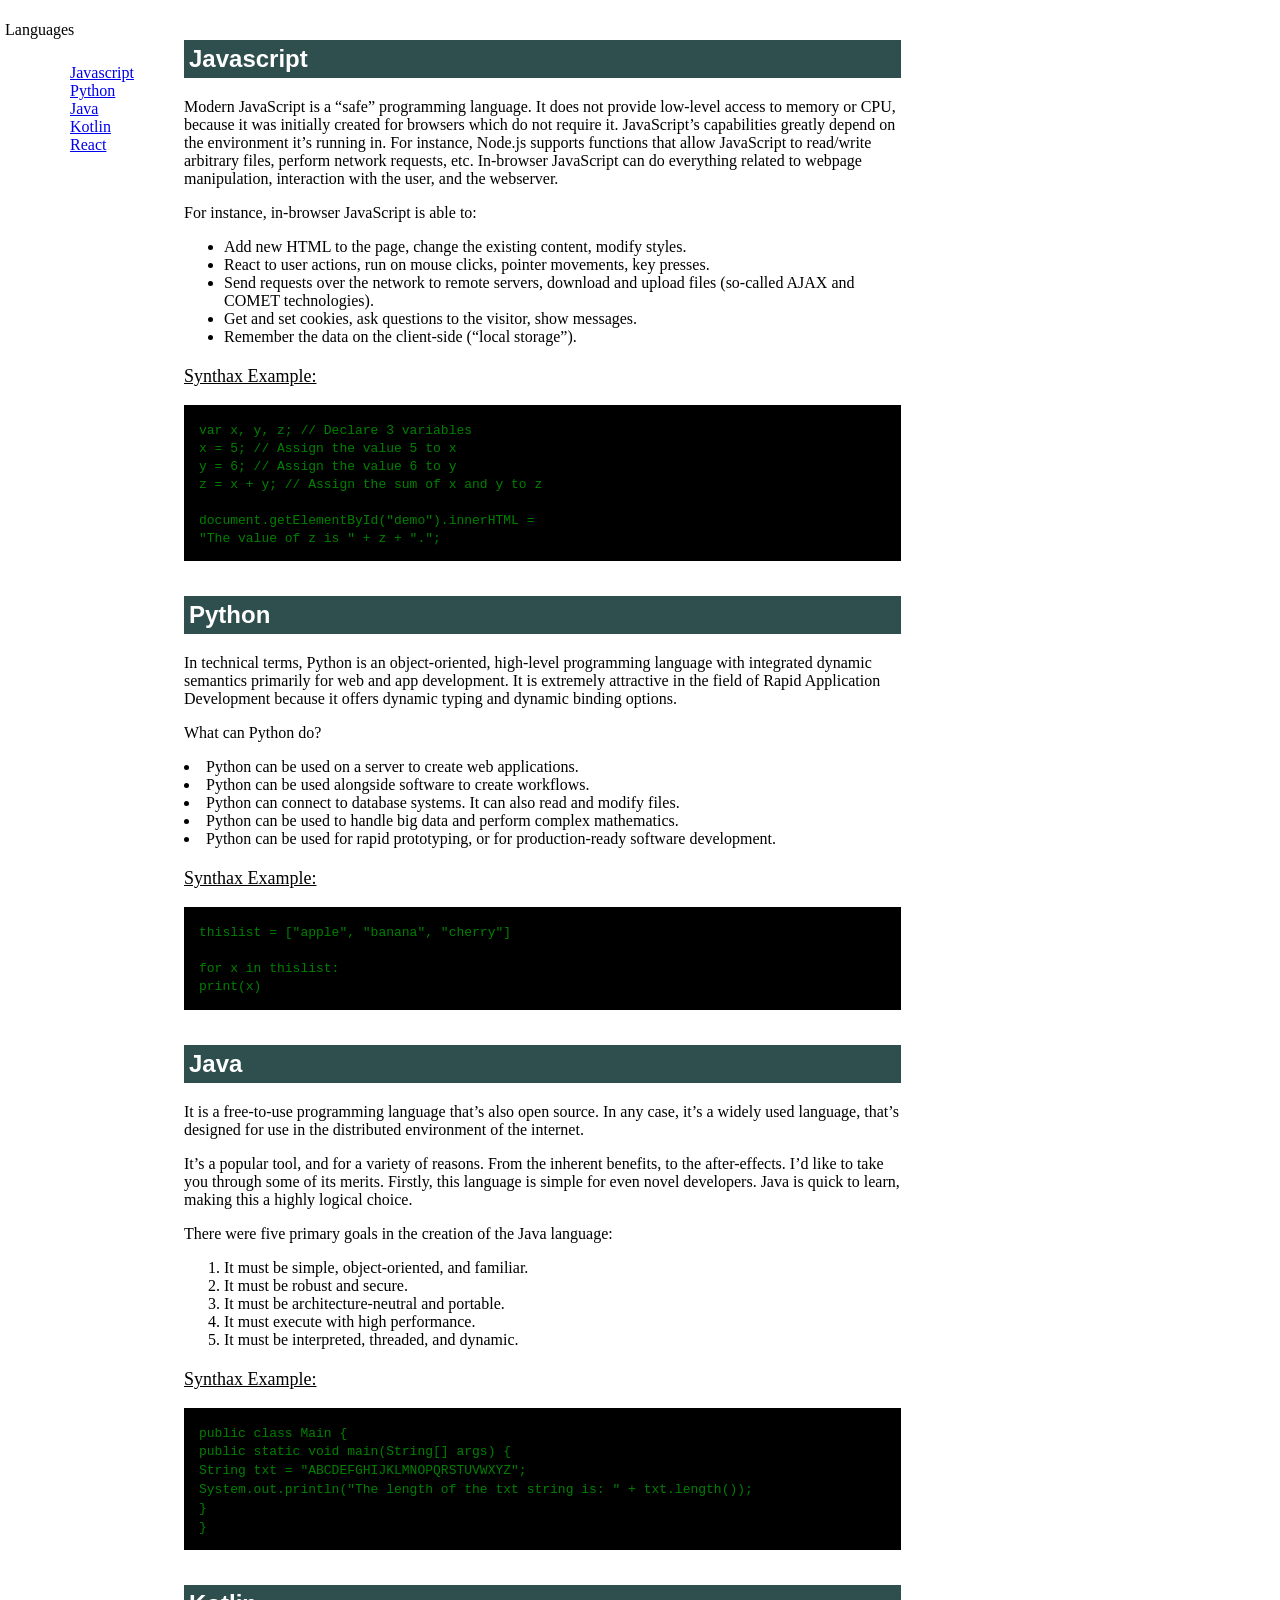
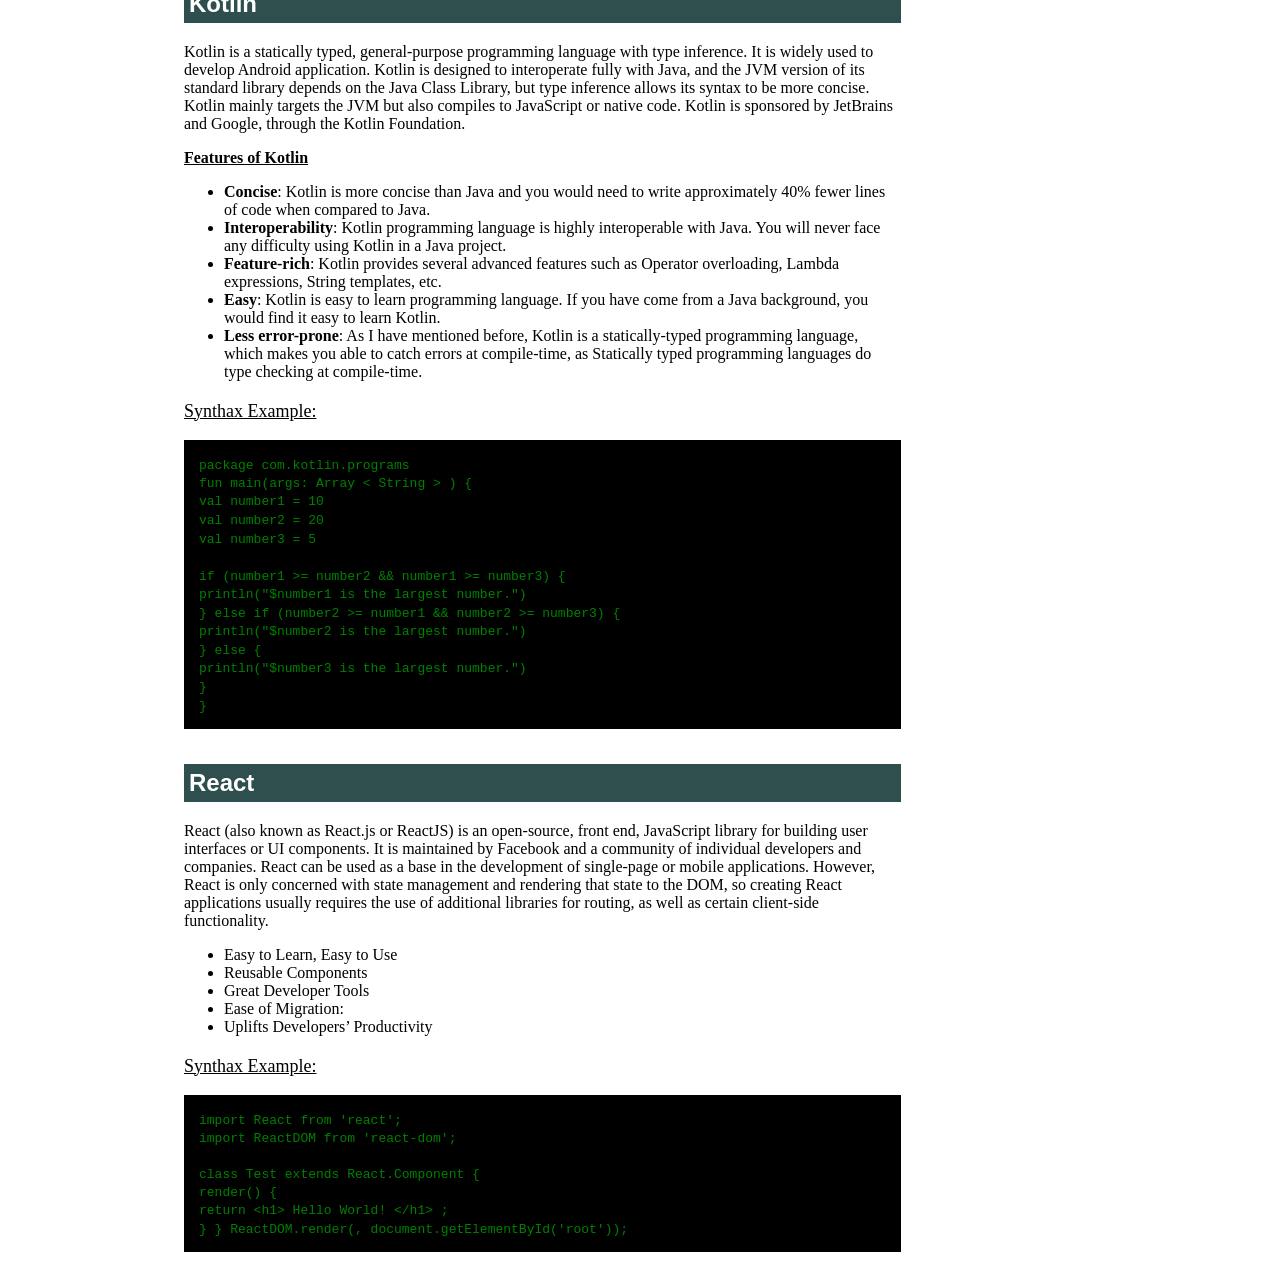
==== index.html @ 8fa9a75a "Index.html and css add." ====
<!DOCTYPE html>
<html>
    <head>
        <title> Documentation Page </title>
        <script src="https://cdn.freecodecamp.org/testable-projects-fcc/v1/bundle.js"></script>
        <meta name="viewport" content="width=device-width, initial-scale=1, shrink-to-fit=no">
        <link href="css/documentation.css" rel="stylesheet" type="text/css">
        <script src="https://ajax.googleapis.com/ajax/libs/jquery/2.1.1/jquery.min.js"></script>
        <script src="https://maxcdn.bootstrapcdn.com/bootstrap/3.3.7/js/bootstrap.min.js"></script>
    </head>
    <body>
        <nav id="navbar">
            <header><p>Languages</p></header>
                <ul class="nav nav-pills left sticky-top">
                    <li> <a class="nav-link" href="#Javascript">Javascript</a></li>
                    <li> <a class="nav-link" href="#Python"">Python</a></li>
                    <li> <a class="nav-link" href="#Java">Java</a></li>
                    <li> <a class="nav-link" href="#Kotlin">Kotlin</a></li>
                    <li> <a class="nav-link" href="#React">React</a></li>
                </ul>
        </nav>
        <main id="main-doc">
            <section class="main-section" id="Javascript">
                    <header> 
                        <h2>Javascript</h2> 
                    </header>
                    <p>Modern JavaScript is a “safe” programming language. It does not provide low-level access to memory or CPU, because it was initially created for browsers which do not require it.

                        JavaScript’s capabilities greatly depend on the environment it’s running in. For instance, Node.js supports functions that allow JavaScript to read/write arbitrary files, perform network requests, etc.
                        
                        In-browser JavaScript can do everything related to webpage manipulation, interaction with the user, and the webserver.
                        </p>
                    <p>For instance, in-browser JavaScript is able to:</p>
                        <ul>
                            <li>Add new HTML to the page, change the existing content, modify styles.</li>
                            <li>React to user actions, run on mouse clicks, pointer movements, key presses.</li>
                            <li>Send requests over the network to remote servers, download and upload files (so-called AJAX and COMET technologies).</li>
                            <li>Get and set cookies, ask questions to the visitor, show messages.</li>
                            <li>Remember the data on the client-side (“local storage”).</li>
                        </ul>
                        
                        <p class="alt-p">Synthax Example:</p>
                        <div class="coding">
                            <code> 
                                var x, y, z;  // Declare 3 variables<br>
                                x = 5;    // Assign the value 5 to x<br>
                                y = 6;    // Assign the value 6 to y<br>
                                z = x + y;  // Assign the sum of x and y to z<br>
                                <br>
                                document.getElementById("demo").innerHTML =<br>
                                "The value of z is " + z + ".";<br>
                            </code>
                        </div>

            </section>
            <section class="main-section" id="Python">
                <header> 
                    <h2>Python</h2> 
                </header>
                    <p>In technical terms, Python is an object-oriented, high-level programming language with integrated 
                        dynamic semantics primarily for web and app development. It is extremely attractive in the field of 
                        Rapid Application Development because it offers dynamic typing and dynamic binding options. </p>
                    <p>What can Python do?</p>
                        <li>Python can be used on a server to create web applications.</li>
                        <li>Python can be used alongside software to create workflows.</li>
                        <li>Python can connect to database systems. It can also read and modify files.</li>
                        <li>Python can be used to handle big data and perform complex mathematics.</li>
                        <li>Python can be used for rapid prototyping, or for production-ready software development.</li>
                    
                        <p class="alt-p">Synthax Example:</p>
                        <div class="coding">
                        <code> 
                        thislist = ["apple", "banana", "cherry"]<br>
                            <br>
                            for x in thislist:<br>
                            ㅤㅤprint(x)<br>
                        </code>
                    </div>
            </section>
            <section class="main-section" id="Java">
                <header> 
                    <h2>Java</h2> 
                </header>
                    <p>It is a free-to-use programming language that’s also open source. In any case, it’s a widely used language, that’s designed for use in the distributed environment of the internet.</p>
                    <p>It’s a popular tool, and for a variety of reasons. From the inherent benefits, to the after-effects. I’d 
                        like to take you through some of its merits. Firstly, this language is simple for even novel developers. 
                        Java is quick to learn, making this a highly logical choice.</p>
                    <p>There were five primary goals in the creation of the Java language:</p>
                        <ol>
                            <li>It must be simple, object-oriented, and familiar.</li>
                            <li>It must be robust and secure.</li>
                            <li>It must be architecture-neutral and portable.</li>
                            <li>It must execute with high performance.</li>
                            <li>It must be interpreted, threaded, and dynamic.</li>
                        </ol>
                   
                   <p class="alt-p">Synthax Example:</p>
                    <div class="coding">
                        <code> 
                            public class Main {<br>
                                ㅤㅤpublic static void main(String[] args) {<br>
                                    ㅤㅤString txt = "ABCDEFGHIJKLMNOPQRSTUVWXYZ";<br>
                                    ㅤㅤSystem.out.println("The length of the txt string is: " + txt.length());<br>
                                    ㅤㅤ}<br>
                                    }<br>
                        </code>
                    </div>

            </section>
            <section class="main-section" id="Kotlin">
                <header> 
                    <h2>Kotlin</h2> 
                </header>
                    <p>Kotlin is a statically typed, general-purpose programming language with type inference. It is widely used 
                        to develop Android application. Kotlin is designed to interoperate fully with Java, and the JVM version of 
                        its standard library depends on the Java Class Library, but type inference allows its syntax to be more 
                        concise. Kotlin mainly targets the JVM but also compiles to JavaScript or native code. Kotlin is sponsored 
                        by JetBrains and Google, through the Kotlin Foundation.</p>
                    <p> <strong><u>Features of Kotlin</u></strong></p>
                    <ul>
                        <li><strong>Concise</strong>: Kotlin is more concise than Java and you would need to write approximately 40% fewer lines of code when compared to Java.</li>
                        <li><strong>Interoperability</strong>: Kotlin programming language is highly interoperable with Java. You will never face any difficulty using Kotlin in a Java project.</li>
                        <li><strong>Feature-rich</strong>: Kotlin provides several advanced features such as Operator overloading, Lambda expressions, String templates, etc.</li>
                        <li><strong>Easy</strong>: Kotlin is easy to learn programming language. If you have come from a Java background, you would find it easy to learn Kotlin.</li>
                        <li><strong>Less error-prone</strong>: As I have mentioned before, Kotlin is a statically-typed programming language, which makes you able to catch errors at compile-time, as Statically typed programming languages do type checking at compile-time.</li>
                    </ul>
                    <p class="alt-p">Synthax Example:</p>
                    <div class="coding">
                        <code> 
                            package com.kotlin.programs
                            <br>
                            fun main(args: Array < String > ) {
                            <br>
                            ㅤㅤval number1 = 10<br>
                            ㅤㅤval number2 = 20<br>
                            ㅤㅤval number3 = 5<br>
                                <br>
                            if (number1 >= number2 && number1 >= number3) {<br>
                                ㅤㅤprintln("$number1 is the largest number.")<br>
                            } else if (number2 >= number1 && number2 >= number3) {<br>
                                ㅤㅤprintln("$number2 is the largest number.")<br>
                            } else {<br>
                                ㅤㅤprintln("$number3 is the largest number.")<br>
                                ㅤㅤ}<br>
                            }
                        </code>
                    </div>

            </section>
            <section class="main-section" id="React">
                <header> 
                    <h2>React</h2> 
                </header>
                    <p>React (also known as React.js or ReactJS) is an open-source, front end, JavaScript library for building 
                        user interfaces or UI components. It is maintained by Facebook and a community of individual developers 
                        and companies. React can be used as a base in the development of single-page or mobile applications. 
                        However, React is only concerned with state management and rendering that state to the DOM, so creating 
                        React applications usually requires the use of additional libraries for routing, as well as certain 
                        client-side functionality.</p>
                    <ul>
                        <li>Easy to Learn, Easy to Use</li>
                        <li>Reusable Components</li>
                        <li>Great Developer Tools</li>
                        <li>Ease of Migration:</li>
                        <li>Uplifts Developers’ Productivity</li>

                    </ul>
                    <p class="alt-p">Synthax Example:</p>
                    <div class="coding">
                        <code> 
                            import React from 'react';<br>
                            import ReactDOM from 'react-dom';<br>
                            <br>
                            class Test extends React.Component {<br>
                            render() {<br>
                                ㅤㅤreturn &lth1&gt Hello World! &lt/h1&gt ;<br>
                            }
                            }

                            ReactDOM.render(<Test />, document.getElementById('root'));
                        </code>
                    </div>
            </section>
        </main>


    </body>
</html>
---- css/documentation.css ----
.coding {
padding: 15px;
color: green;
background-color: black;
}

.code-header {
    margin-top: 15px;
    font-size: medium;
    text-decoration: underline;
}

code {
}

.nav li {
    list-style-type: none;   
}

.nav-link:hover {
    color: cadetblue;
    background-color: lightgrey;
}

body {
    width: 70%;
    margin: 5px 10px 10px 5px;
    display: flex;
}

.left {
    margin-top:25px;
    margin-left: 25px;
    margin-right: 50px;
    align-items: stretch;
}


#main-doc {
    -ms-flex-item-align: center;
}

.main-section {
    margin-top: 35px;
}

h2 {
    font-family: 'Trebuchet MS', 'Lucida Sans Unicode', 'Lucida Grande', 'Lucida Sans', Arial, sans-serif;
    background-color: darkslategrey;
    color: white !important;
    padding: 5px;
}

.alt-p{
    margin-top: 20px;
    font-size: large;
    text-decoration: underline;
}
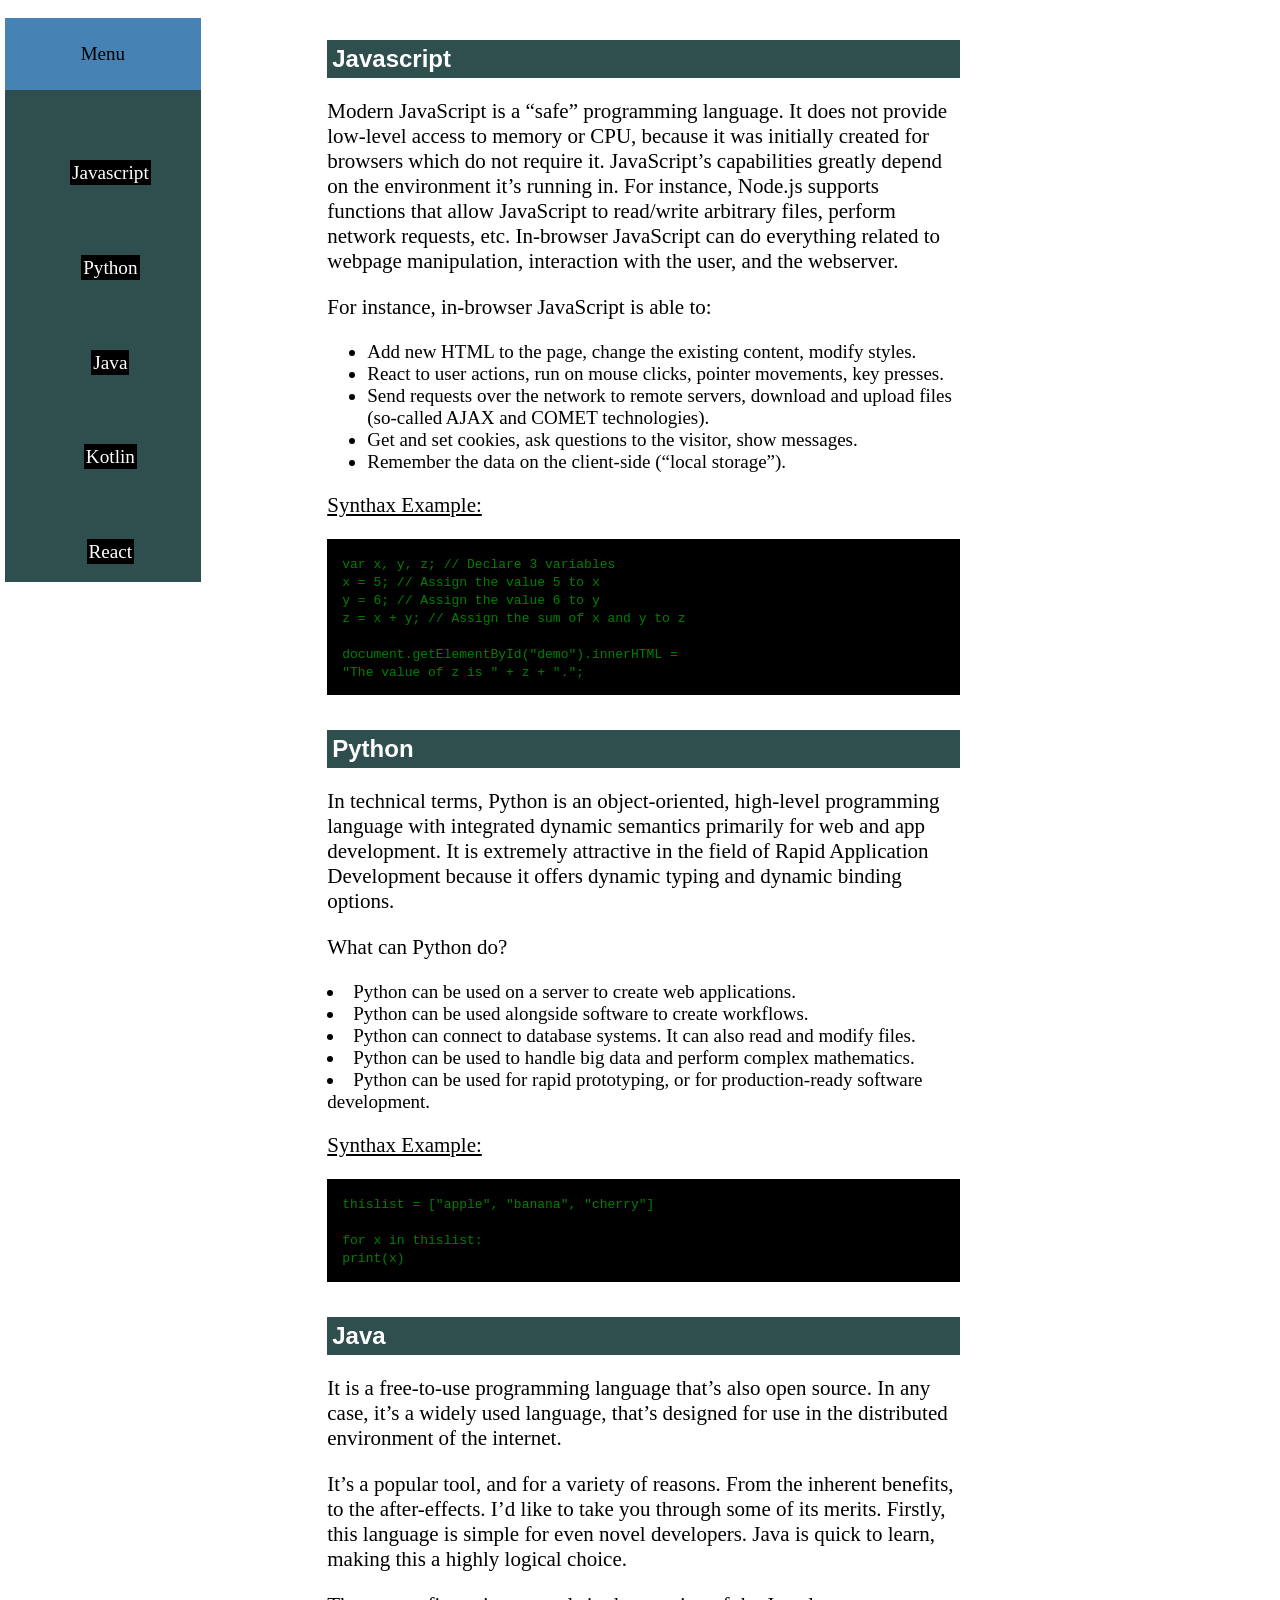
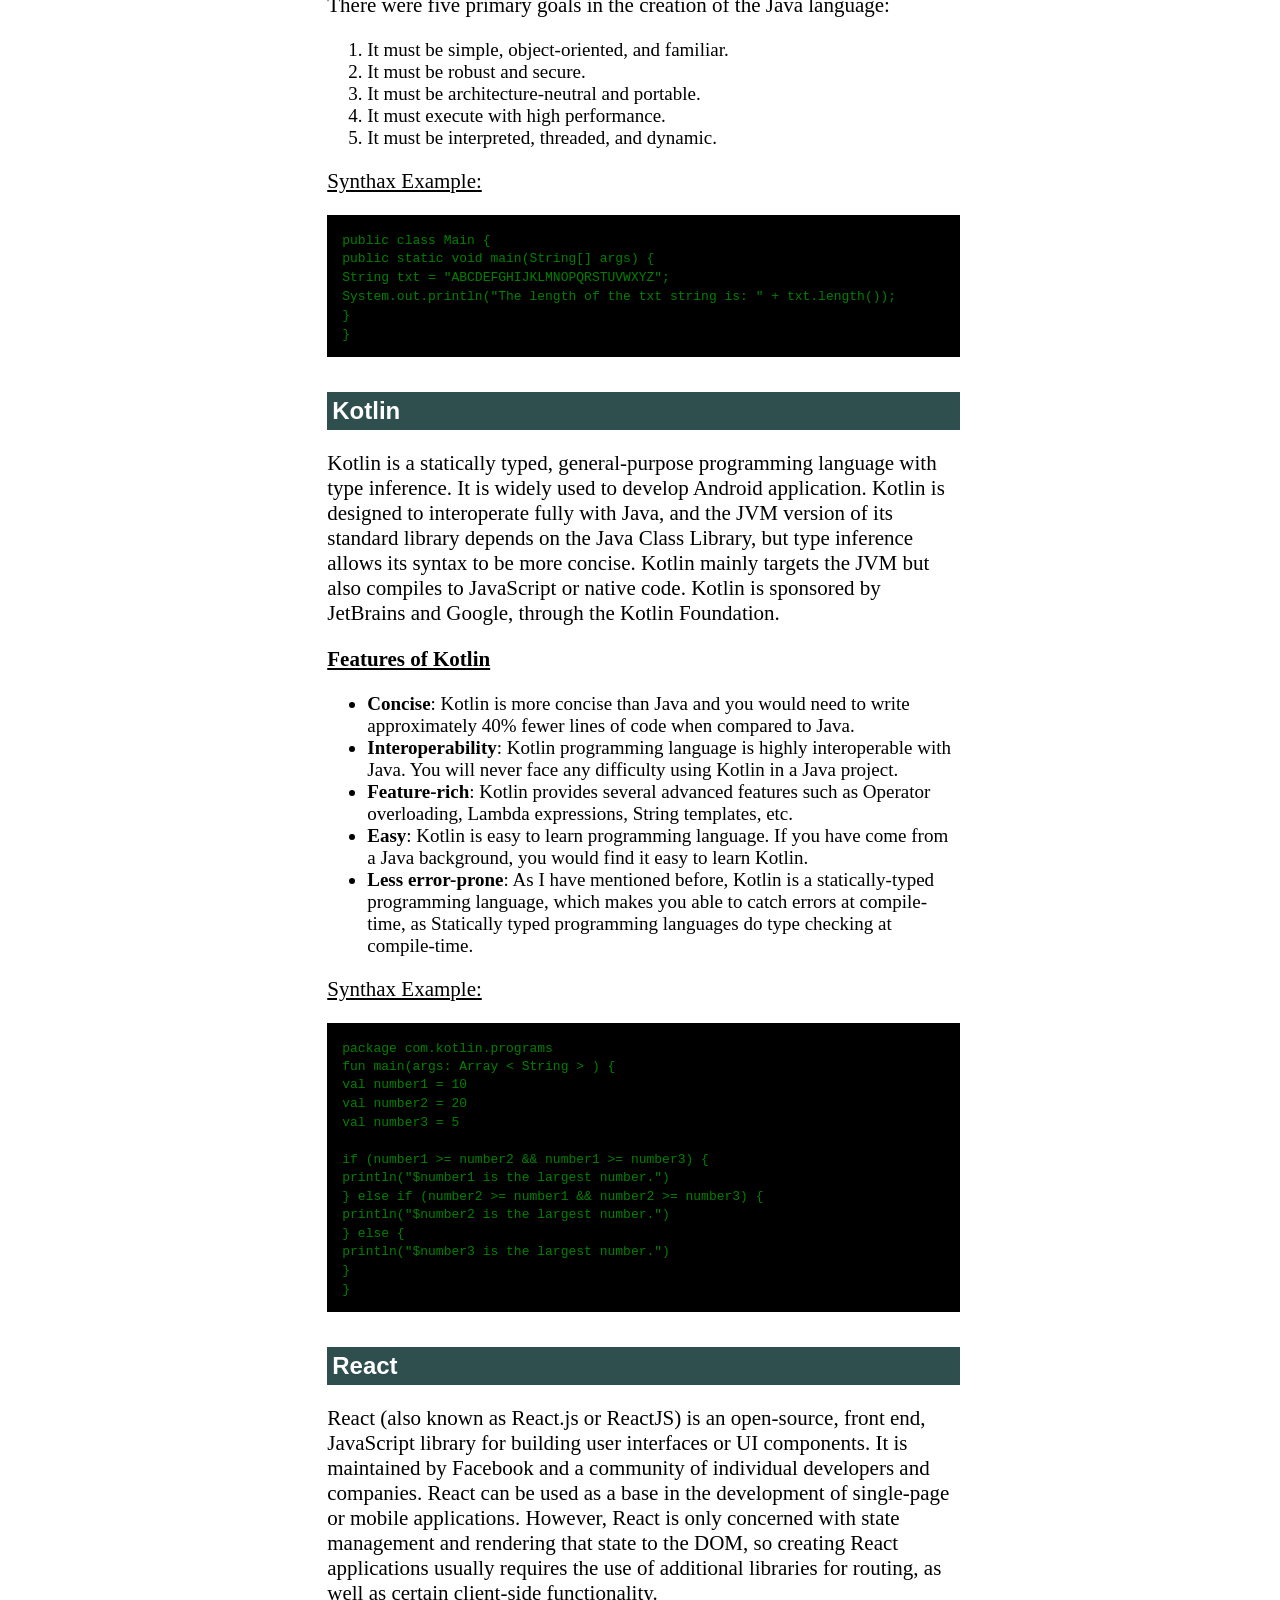
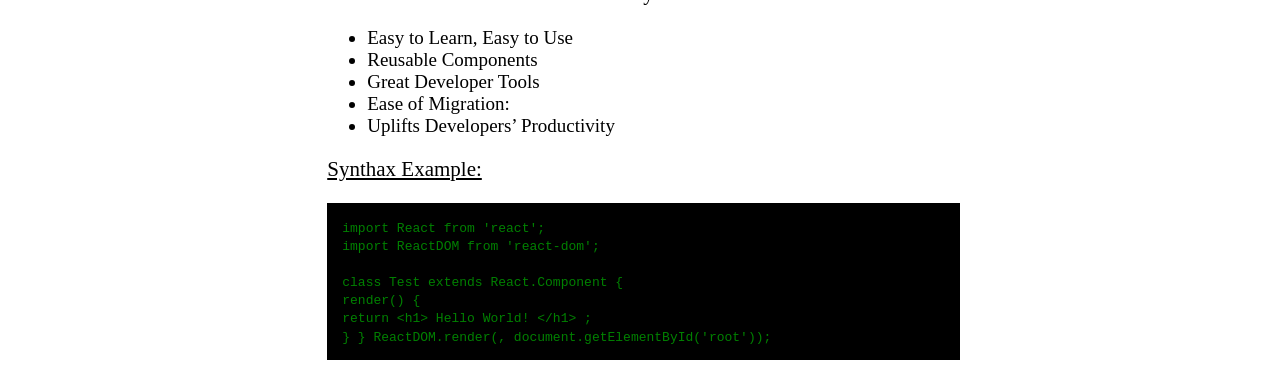
==== commit 03cf8d1a: "add documentation.js file and change CSS. Fix typos in HTML" ====
--- a/index.html
+++ b/index.html
@@ -1,188 +1,189 @@
-<!DOCTYPE html>
-<html>
-    <head>
-        <title> Documentation Page </title>
-        <script src="https://cdn.freecodecamp.org/testable-projects-fcc/v1/bundle.js"></script>
-        <meta name="viewport" content="width=device-width, initial-scale=1, shrink-to-fit=no">
-        <link href="css/documentation.css" rel="stylesheet" type="text/css">
-        <script src="https://ajax.googleapis.com/ajax/libs/jquery/2.1.1/jquery.min.js"></script>
-        <script src="https://maxcdn.bootstrapcdn.com/bootstrap/3.3.7/js/bootstrap.min.js"></script>
-    </head>
-    <body>
-        <nav id="navbar">
-            <header><p>Languages</p></header>
-                <ul class="nav nav-pills left sticky-top">
-                    <li> <a class="nav-link" href="#Javascript">Javascript</a></li>
-                    <li> <a class="nav-link" href="#Python"">Python</a></li>
-                    <li> <a class="nav-link" href="#Java">Java</a></li>
-                    <li> <a class="nav-link" href="#Kotlin">Kotlin</a></li>
-                    <li> <a class="nav-link" href="#React">React</a></li>
-                </ul>
-        </nav>
-        <main id="main-doc">
-            <section class="main-section" id="Javascript">
+    <!DOCTYPE html>
+    <html>
+        <head>
+            <title>Programming Languages</title>
+            <script src="https://cdn.freecodecamp.org/testable-projects-fcc/v1/bundle.js"></script>
+            <meta name="viewport" content="width=device-width, initial-scale=1, shrink-to-fit=no">
+            <link href="css/documentation.css" rel="stylesheet" type="text/css">
+            <script src="https://ajax.googleapis.com/ajax/libs/jquery/2.1.1/jquery.min.js"></script>
+            <script src="https://maxcdn.bootstrapcdn.com/bootstrap/3.3.7/js/bootstrap.min.js"></script>
+            <script src="css/documentation.js"></script>
+        </head>
+        <body>
+            <nav id="navbar">
+                <header><p>Menu</p></header>
+                    <ul class="nav nav-pills left sticky-top">
+                        <li> <a class="nav-link" href="#Javascript">Javascript</a></li>
+                        <li> <a class="nav-link" href="#Python"">Python</a></li>
+                        <li> <a class="nav-link" href="#Java">Java</a></li>
+                        <li> <a class="nav-link" href="#Kotlin">Kotlin</a></li>
+                        <li> <a class="nav-link" href="#React">React</a></li>
+                    </ul>
+            </nav>
+            <main id="main-doc">
+                <section class="main-section" id="Javascript">
+                        <header> 
+                            <h2>Javascript</h2> 
+                        </header>
+                        <p>Modern JavaScript is a “safe” programming language. It does not provide low-level access to memory or CPU, because it was initially created for browsers which do not require it.
+
+                            JavaScript’s capabilities greatly depend on the environment it’s running in. For instance, Node.js supports functions that allow JavaScript to read/write arbitrary files, perform network requests, etc.
+                            
+                            In-browser JavaScript can do everything related to webpage manipulation, interaction with the user, and the webserver.
+                            </p>
+                        <p>For instance, in-browser JavaScript is able to:</p>
+                            <ul>
+                                <li>Add new HTML to the page, change the existing content, modify styles.</li>
+                                <li>React to user actions, run on mouse clicks, pointer movements, key presses.</li>
+                                <li>Send requests over the network to remote servers, download and upload files (so-called AJAX and COMET technologies).</li>
+                                <li>Get and set cookies, ask questions to the visitor, show messages.</li>
+                                <li>Remember the data on the client-side (“local storage”).</li>
+                            </ul>
+                            
+                            <p class="alt-p">Synthax Example:</p>
+                            <div class="coding">
+                                <code> 
+                                    var x, y, z;  // Declare 3 variables<br>
+                                    x = 5;    // Assign the value 5 to x<br>
+                                    y = 6;    // Assign the value 6 to y<br>
+                                    z = x + y;  // Assign the sum of x and y to z<br>
+                                    <br>
+                                    document.getElementById("demo").innerHTML =<br>
+                                    "The value of z is " + z + ".";<br>
+                                </code>
+                            </div>
+
+                </section>
+                <section class="main-section" id="Python">
                     <header> 
-                        <h2>Javascript</h2> 
+                        <h2>Python</h2> 
                     </header>
-                    <p>Modern JavaScript is a “safe” programming language. It does not provide low-level access to memory or CPU, because it was initially created for browsers which do not require it.
+                        <p>In technical terms, Python is an object-oriented, high-level programming language with integrated 
+                            dynamic semantics primarily for web and app development. It is extremely attractive in the field of 
+                            Rapid Application Development because it offers dynamic typing and dynamic binding options. </p>
+                        <p>What can Python do?</p>
+                            <li>Python can be used on a server to create web applications.</li>
+                            <li>Python can be used alongside software to create workflows.</li>
+                            <li>Python can connect to database systems. It can also read and modify files.</li>
+                            <li>Python can be used to handle big data and perform complex mathematics.</li>
+                            <li>Python can be used for rapid prototyping, or for production-ready software development.</li>
+                        
+                            <p class="alt-p">Synthax Example:</p>
+                            <div class="coding">
+                            <code> 
+                            thislist = ["apple", "banana", "cherry"]<br>
+                                <br>
+                                for x in thislist:<br>
+                                ㅤㅤprint(x)<br>
+                            </code>
+                        </div>
+                </section>
+                <section class="main-section" id="Java">
+                    <header> 
+                        <h2>Java</h2> 
+                    </header>
+                        <p>It is a free-to-use programming language that’s also open source. In any case, it’s a widely used language, that’s designed for use in the distributed environment of the internet.</p>
+                        <p>It’s a popular tool, and for a variety of reasons. From the inherent benefits, to the after-effects. I’d 
+                            like to take you through some of its merits. Firstly, this language is simple for even novel developers. 
+                            Java is quick to learn, making this a highly logical choice.</p>
+                        <p>There were five primary goals in the creation of the Java language:</p>
+                            <ol>
+                                <li>It must be simple, object-oriented, and familiar.</li>
+                                <li>It must be robust and secure.</li>
+                                <li>It must be architecture-neutral and portable.</li>
+                                <li>It must execute with high performance.</li>
+                                <li>It must be interpreted, threaded, and dynamic.</li>
+                            </ol>
+                    
+                    <p class="alt-p">Synthax Example:</p>
+                        <div class="coding">
+                            <code> 
+                                public class Main {<br>
+                                    ㅤㅤpublic static void main(String[] args) {<br>
+                                        ㅤㅤString txt = "ABCDEFGHIJKLMNOPQRSTUVWXYZ";<br>
+                                        ㅤㅤSystem.out.println("The length of the txt string is: " + txt.length());<br>
+                                        ㅤㅤ}<br>
+                                        }<br>
+                            </code>
+                        </div>
 
-                        JavaScript’s capabilities greatly depend on the environment it’s running in. For instance, Node.js supports functions that allow JavaScript to read/write arbitrary files, perform network requests, etc.
-                        
-                        In-browser JavaScript can do everything related to webpage manipulation, interaction with the user, and the webserver.
-                        </p>
-                    <p>For instance, in-browser JavaScript is able to:</p>
+                </section>
+                <section class="main-section" id="Kotlin">
+                    <header> 
+                        <h2>Kotlin</h2> 
+                    </header>
+                        <p>Kotlin is a statically typed, general-purpose programming language with type inference. It is widely used 
+                            to develop Android application. Kotlin is designed to interoperate fully with Java, and the JVM version of 
+                            its standard library depends on the Java Class Library, but type inference allows its syntax to be more 
+                            concise. Kotlin mainly targets the JVM but also compiles to JavaScript or native code. Kotlin is sponsored 
+                            by JetBrains and Google, through the Kotlin Foundation.</p>
+                        <p> <strong><u>Features of Kotlin</u></strong></p>
                         <ul>
-                            <li>Add new HTML to the page, change the existing content, modify styles.</li>
-                            <li>React to user actions, run on mouse clicks, pointer movements, key presses.</li>
-                            <li>Send requests over the network to remote servers, download and upload files (so-called AJAX and COMET technologies).</li>
-                            <li>Get and set cookies, ask questions to the visitor, show messages.</li>
-                            <li>Remember the data on the client-side (“local storage”).</li>
+                            <li><strong>Concise</strong>: Kotlin is more concise than Java and you would need to write approximately 40% fewer lines of code when compared to Java.</li>
+                            <li><strong>Interoperability</strong>: Kotlin programming language is highly interoperable with Java. You will never face any difficulty using Kotlin in a Java project.</li>
+                            <li><strong>Feature-rich</strong>: Kotlin provides several advanced features such as Operator overloading, Lambda expressions, String templates, etc.</li>
+                            <li><strong>Easy</strong>: Kotlin is easy to learn programming language. If you have come from a Java background, you would find it easy to learn Kotlin.</li>
+                            <li><strong>Less error-prone</strong>: As I have mentioned before, Kotlin is a statically-typed programming language, which makes you able to catch errors at compile-time, as Statically typed programming languages do type checking at compile-time.</li>
                         </ul>
-                        
                         <p class="alt-p">Synthax Example:</p>
                         <div class="coding">
                             <code> 
-                                var x, y, z;  // Declare 3 variables<br>
-                                x = 5;    // Assign the value 5 to x<br>
-                                y = 6;    // Assign the value 6 to y<br>
-                                z = x + y;  // Assign the sum of x and y to z<br>
+                                package com.kotlin.programs
                                 <br>
-                                document.getElementById("demo").innerHTML =<br>
-                                "The value of z is " + z + ".";<br>
+                                fun main(args: Array < String > ) {
+                                <br>
+                                ㅤㅤval number1 = 10<br>
+                                ㅤㅤval number2 = 20<br>
+                                ㅤㅤval number3 = 5<br>
+                                    <br>
+                                if (number1 >= number2 && number1 >= number3) {<br>
+                                    ㅤㅤprintln("$number1 is the largest number.")<br>
+                                } else if (number2 >= number1 && number2 >= number3) {<br>
+                                    ㅤㅤprintln("$number2 is the largest number.")<br>
+                                } else {<br>
+                                    ㅤㅤprintln("$number3 is the largest number.")<br>
+                                    ㅤㅤ}<br>
+                                }
                             </code>
                         </div>
 
-            </section>
-            <section class="main-section" id="Python">
-                <header> 
-                    <h2>Python</h2> 
-                </header>
-                    <p>In technical terms, Python is an object-oriented, high-level programming language with integrated 
-                        dynamic semantics primarily for web and app development. It is extremely attractive in the field of 
-                        Rapid Application Development because it offers dynamic typing and dynamic binding options. </p>
-                    <p>What can Python do?</p>
-                        <li>Python can be used on a server to create web applications.</li>
-                        <li>Python can be used alongside software to create workflows.</li>
-                        <li>Python can connect to database systems. It can also read and modify files.</li>
-                        <li>Python can be used to handle big data and perform complex mathematics.</li>
-                        <li>Python can be used for rapid prototyping, or for production-ready software development.</li>
-                    
+                </section>
+                <section class="main-section" id="React">
+                    <header> 
+                        <h2>React</h2> 
+                    </header>
+                        <p>React (also known as React.js or ReactJS) is an open-source, front end, JavaScript library for building 
+                            user interfaces or UI components. It is maintained by Facebook and a community of individual developers 
+                            and companies. React can be used as a base in the development of single-page or mobile applications. 
+                            However, React is only concerned with state management and rendering that state to the DOM, so creating 
+                            React applications usually requires the use of additional libraries for routing, as well as certain 
+                            client-side functionality.</p>
+                        <ul>
+                            <li>Easy to Learn, Easy to Use</li>
+                            <li>Reusable Components</li>
+                            <li>Great Developer Tools</li>
+                            <li>Ease of Migration:</li>
+                            <li>Uplifts Developers’ Productivity</li>
+
+                        </ul>
                         <p class="alt-p">Synthax Example:</p>
                         <div class="coding">
-                        <code> 
-                        thislist = ["apple", "banana", "cherry"]<br>
-                            <br>
-                            for x in thislist:<br>
-                            ㅤㅤprint(x)<br>
-                        </code>
-                    </div>
-            </section>
-            <section class="main-section" id="Java">
-                <header> 
-                    <h2>Java</h2> 
-                </header>
-                    <p>It is a free-to-use programming language that’s also open source. In any case, it’s a widely used language, that’s designed for use in the distributed environment of the internet.</p>
-                    <p>It’s a popular tool, and for a variety of reasons. From the inherent benefits, to the after-effects. I’d 
-                        like to take you through some of its merits. Firstly, this language is simple for even novel developers. 
-                        Java is quick to learn, making this a highly logical choice.</p>
-                    <p>There were five primary goals in the creation of the Java language:</p>
-                        <ol>
-                            <li>It must be simple, object-oriented, and familiar.</li>
-                            <li>It must be robust and secure.</li>
-                            <li>It must be architecture-neutral and portable.</li>
-                            <li>It must execute with high performance.</li>
-                            <li>It must be interpreted, threaded, and dynamic.</li>
-                        </ol>
-                   
-                   <p class="alt-p">Synthax Example:</p>
-                    <div class="coding">
-                        <code> 
-                            public class Main {<br>
-                                ㅤㅤpublic static void main(String[] args) {<br>
-                                    ㅤㅤString txt = "ABCDEFGHIJKLMNOPQRSTUVWXYZ";<br>
-                                    ㅤㅤSystem.out.println("The length of the txt string is: " + txt.length());<br>
-                                    ㅤㅤ}<br>
-                                    }<br>
-                        </code>
-                    </div>
+                            <code> 
+                                import React from 'react';<br>
+                                import ReactDOM from 'react-dom';<br>
+                                <br>
+                                class Test extends React.Component {<br>
+                                render() {<br>
+                                    ㅤㅤreturn &lth1&gt Hello World! &lt/h1&gt ;<br>
+                                }
+                                }
 
-            </section>
-            <section class="main-section" id="Kotlin">
-                <header> 
-                    <h2>Kotlin</h2> 
-                </header>
-                    <p>Kotlin is a statically typed, general-purpose programming language with type inference. It is widely used 
-                        to develop Android application. Kotlin is designed to interoperate fully with Java, and the JVM version of 
-                        its standard library depends on the Java Class Library, but type inference allows its syntax to be more 
-                        concise. Kotlin mainly targets the JVM but also compiles to JavaScript or native code. Kotlin is sponsored 
-                        by JetBrains and Google, through the Kotlin Foundation.</p>
-                    <p> <strong><u>Features of Kotlin</u></strong></p>
-                    <ul>
-                        <li><strong>Concise</strong>: Kotlin is more concise than Java and you would need to write approximately 40% fewer lines of code when compared to Java.</li>
-                        <li><strong>Interoperability</strong>: Kotlin programming language is highly interoperable with Java. You will never face any difficulty using Kotlin in a Java project.</li>
-                        <li><strong>Feature-rich</strong>: Kotlin provides several advanced features such as Operator overloading, Lambda expressions, String templates, etc.</li>
-                        <li><strong>Easy</strong>: Kotlin is easy to learn programming language. If you have come from a Java background, you would find it easy to learn Kotlin.</li>
-                        <li><strong>Less error-prone</strong>: As I have mentioned before, Kotlin is a statically-typed programming language, which makes you able to catch errors at compile-time, as Statically typed programming languages do type checking at compile-time.</li>
-                    </ul>
-                    <p class="alt-p">Synthax Example:</p>
-                    <div class="coding">
-                        <code> 
-                            package com.kotlin.programs
-                            <br>
-                            fun main(args: Array < String > ) {
-                            <br>
-                            ㅤㅤval number1 = 10<br>
-                            ㅤㅤval number2 = 20<br>
-                            ㅤㅤval number3 = 5<br>
-                                <br>
-                            if (number1 >= number2 && number1 >= number3) {<br>
-                                ㅤㅤprintln("$number1 is the largest number.")<br>
-                            } else if (number2 >= number1 && number2 >= number3) {<br>
-                                ㅤㅤprintln("$number2 is the largest number.")<br>
-                            } else {<br>
-                                ㅤㅤprintln("$number3 is the largest number.")<br>
-                                ㅤㅤ}<br>
-                            }
-                        </code>
-                    </div>
-
-            </section>
-            <section class="main-section" id="React">
-                <header> 
-                    <h2>React</h2> 
-                </header>
-                    <p>React (also known as React.js or ReactJS) is an open-source, front end, JavaScript library for building 
-                        user interfaces or UI components. It is maintained by Facebook and a community of individual developers 
-                        and companies. React can be used as a base in the development of single-page or mobile applications. 
-                        However, React is only concerned with state management and rendering that state to the DOM, so creating 
-                        React applications usually requires the use of additional libraries for routing, as well as certain 
-                        client-side functionality.</p>
-                    <ul>
-                        <li>Easy to Learn, Easy to Use</li>
-                        <li>Reusable Components</li>
-                        <li>Great Developer Tools</li>
-                        <li>Ease of Migration:</li>
-                        <li>Uplifts Developers’ Productivity</li>
-
-                    </ul>
-                    <p class="alt-p">Synthax Example:</p>
-                    <div class="coding">
-                        <code> 
-                            import React from 'react';<br>
-                            import ReactDOM from 'react-dom';<br>
-                            <br>
-                            class Test extends React.Component {<br>
-                            render() {<br>
-                                ㅤㅤreturn &lth1&gt Hello World! &lt/h1&gt ;<br>
-                            }
-                            }
-
-                            ReactDOM.render(<Test />, document.getElementById('root'));
-                        </code>
-                    </div>
-            </section>
-        </main>
+                                ReactDOM.render(<Test />, document.getElementById('root'));
+                            </code>
+                        </div>
+                </section>
+            </main>
 
 
-    </body>
-</html>+        </body>
+    </html>
--- a/css/documentation.css
+++ b/css/documentation.css
@@ -1,43 +1,76 @@
-.coding {
-padding: 15px;
-color: green;
-background-color: black;
+/* NAVBAR */
+#navbar {
+    font-size: larger;
+    text-align: center;
+    background-color:darkslategray;
+    height: fit-content;
+    margin-top: 1%;
+    flex-shrink: 1;
 }
 
-.code-header {
-    margin-top: 15px;
-    font-size: medium;
-    text-decoration: underline;
+#navbar header {
+    background-color: steelblue;
+    font-size: 21px;
+    padding: 6px;
 }
 
-code {
+#navbar p {
+    display: block;
+    align-items: center;
+    font-size: 19px;
 }
 
-.nav li {
-    list-style-type: none;   
+#navbar li {
+    list-style-type: none;
+    margin-top: 90%;
 }
 
-.nav-link:hover {
-    color: cadetblue;
-    background-color: lightgrey;
+#navbar a {
+    text-decoration: none;
+    color: black;
+    background-color: black;
+    padding: 2px;
+    color: white;
 }
 
+#navbar a:hover {
+    text-decoration: none;
+    color: black;
+    background-color: steelblue;
+    padding: 2px;
+    color: white;
+}
+
+
+/* BODY */
+
+
 body {
-    width: 70%;
     margin: 5px 10px 10px 5px;
     display: flex;
+    flex-basis: initial;
 }
 
 .left {
-    margin-top:25px;
+    margin-top: 5px;
     margin-left: 25px;
     margin-right: 50px;
-    align-items: stretch;
 }
 
 
 #main-doc {
     -ms-flex-item-align: center;
+    margin-left: 10%;
+    width: 50%;
+    flex-shrink: 1;
+}
+
+#main-doc p {
+    font-size: 21px;
+}
+
+#main-doc li {
+    font-size: 19px;
 }
 
 .main-section {
@@ -53,6 +86,12 @@
 
 .alt-p{
     margin-top: 20px;
-    font-size: large;
     text-decoration: underline;
-}+}
+
+/* GREEN CODE */
+.coding {
+padding: 15px;
+color: green;
+background-color: black;
+}
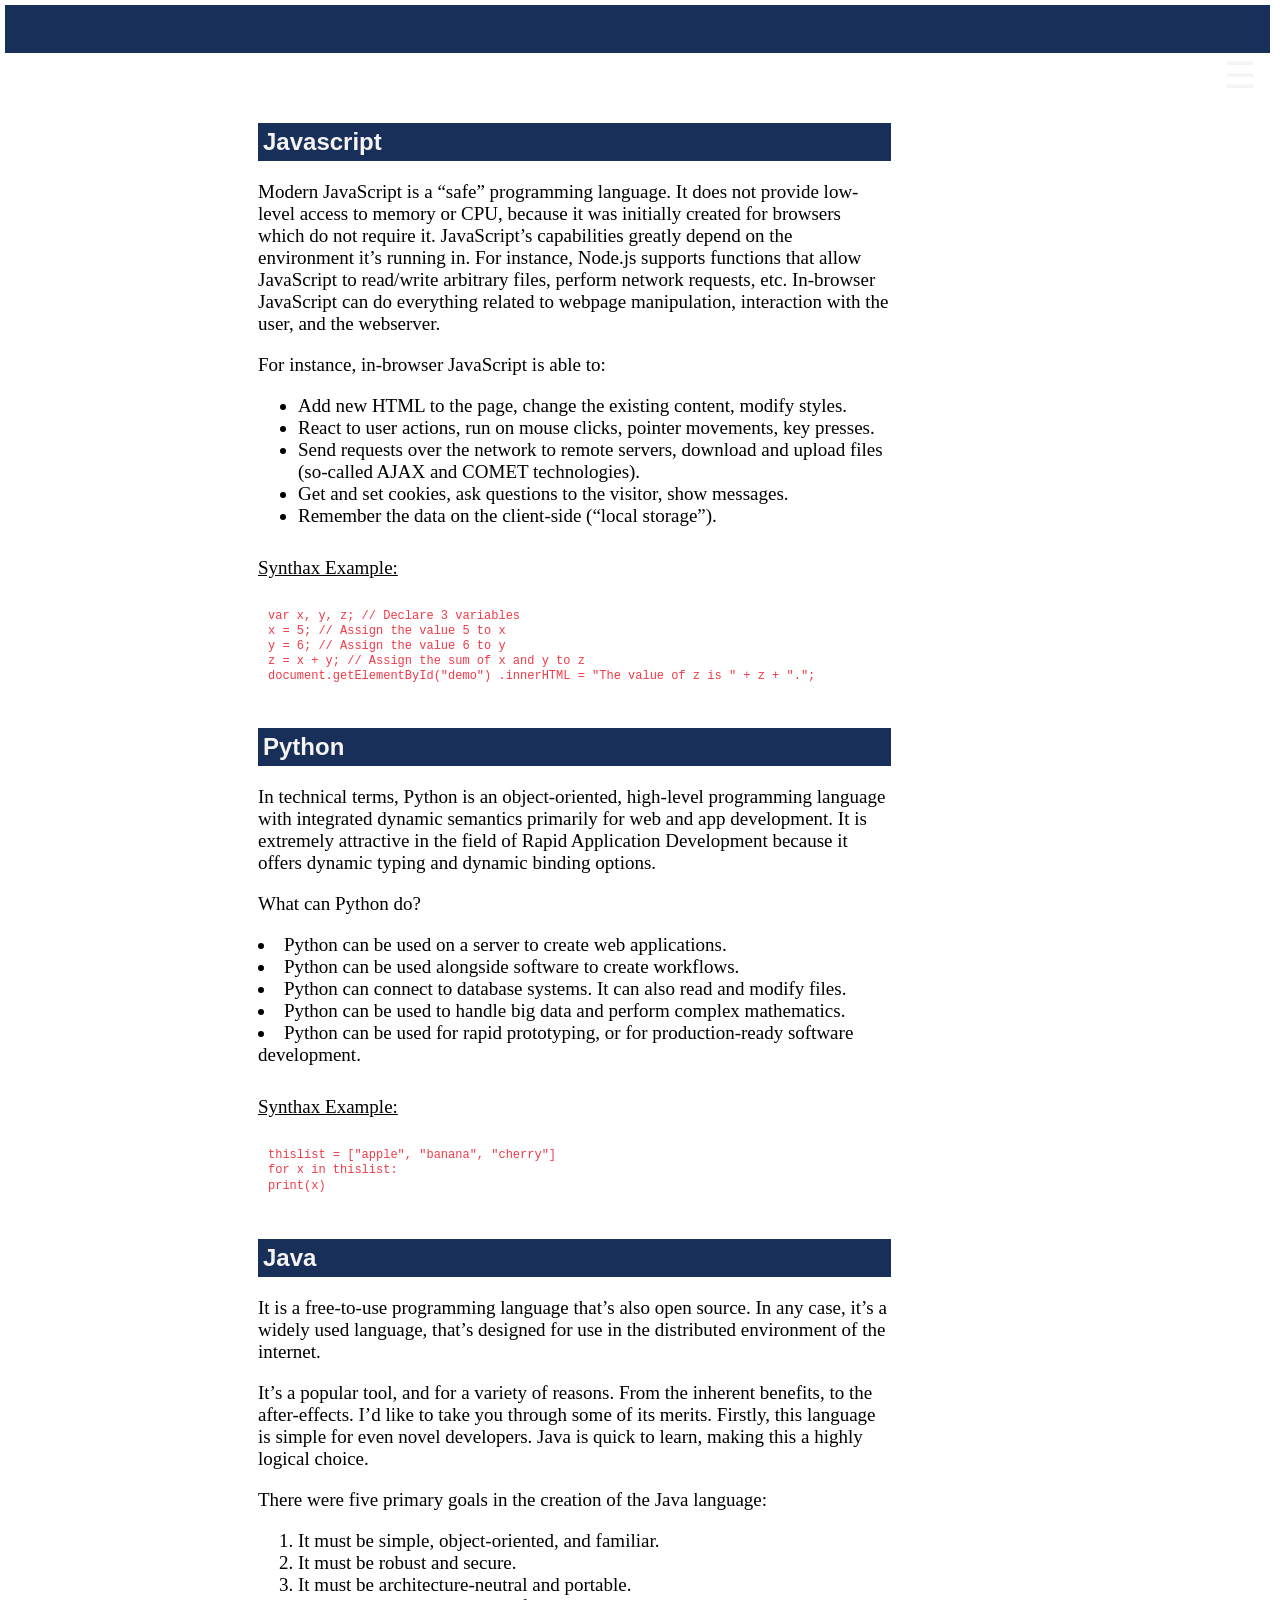
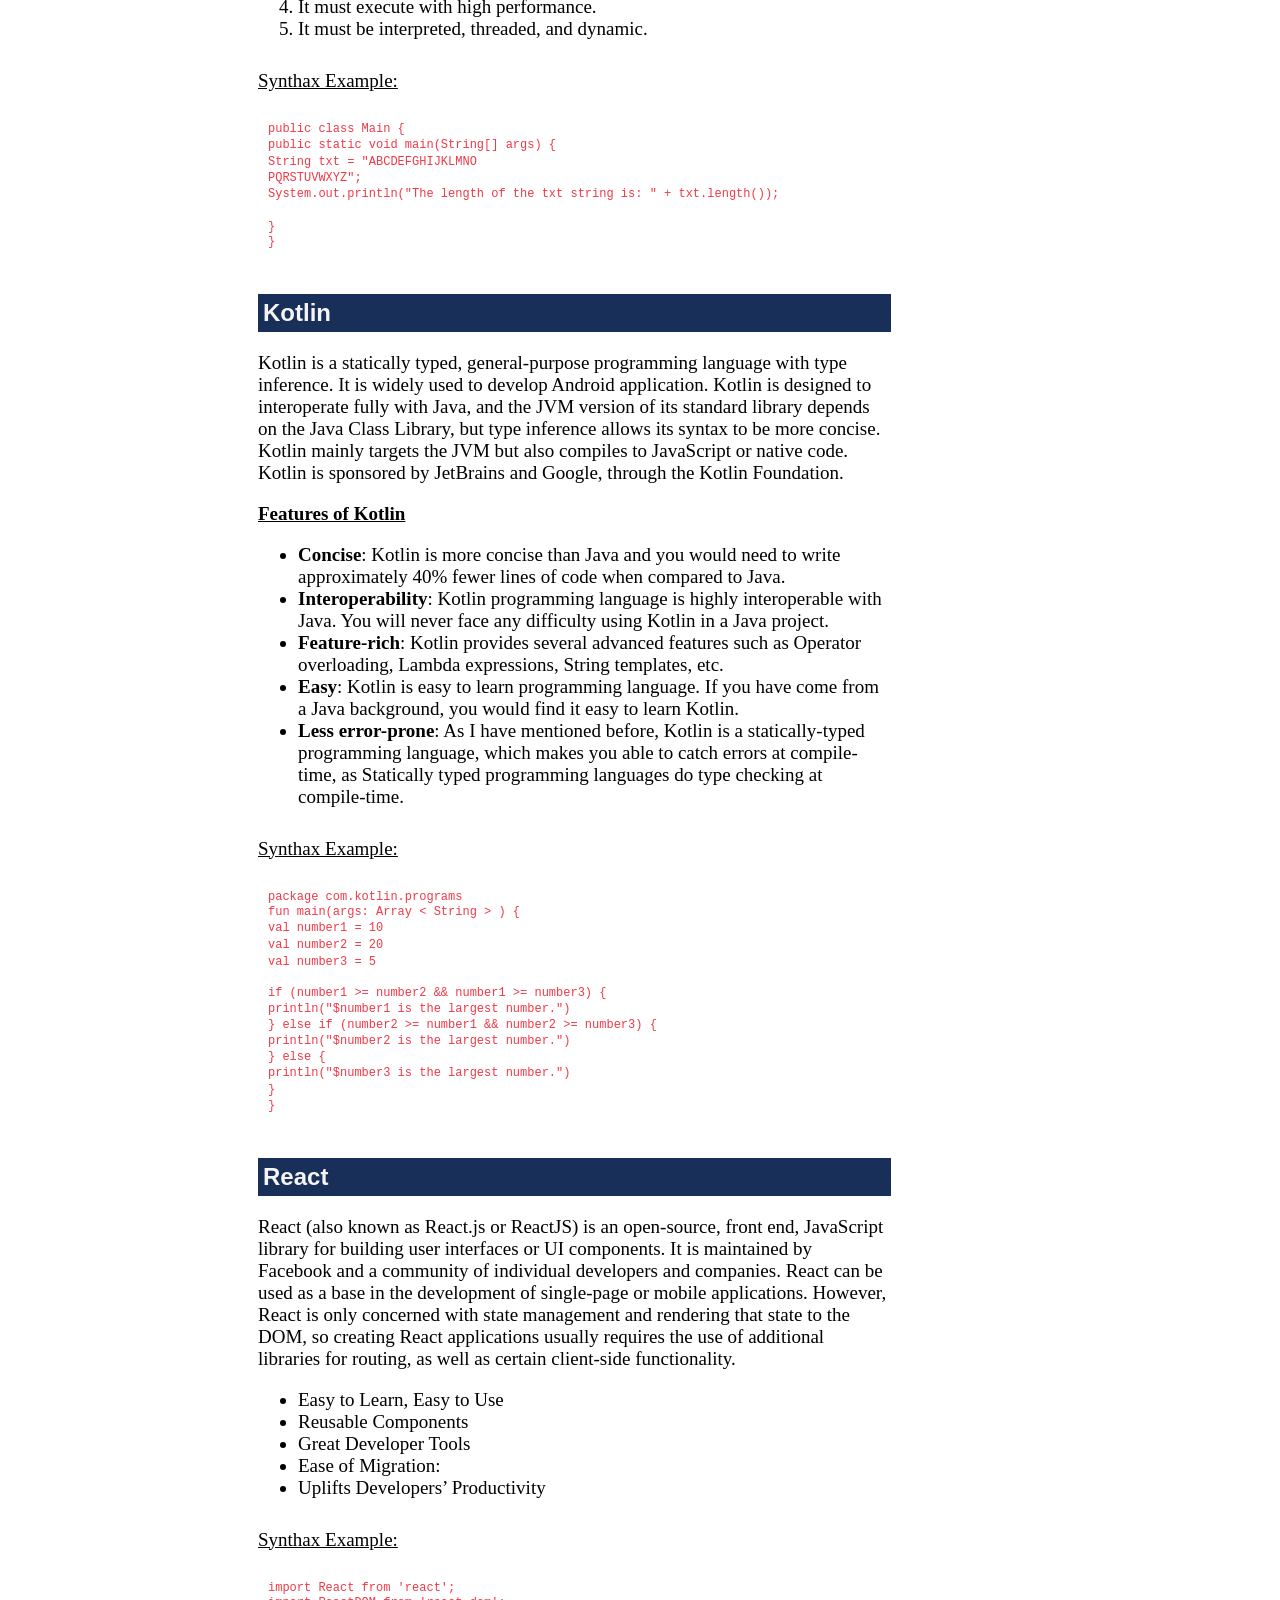
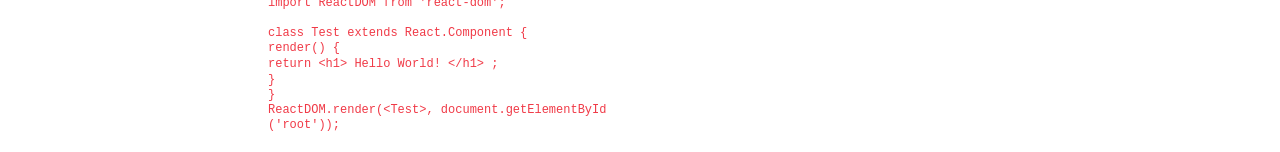
==== commit 3629b991: "css changed" ====
--- a/index.html
+++ b/index.html
@@ -2,22 +2,25 @@
     <html>
         <head>
             <title>Programming Languages</title>
+            <meta charset="utf-8">
+            <meta name="viewport" content="width=device-width, initial-scale=1, shrink-to-fit=no">    
             <script src="https://cdn.freecodecamp.org/testable-projects-fcc/v1/bundle.js"></script>
             <meta name="viewport" content="width=device-width, initial-scale=1, shrink-to-fit=no">
             <link href="css/documentation.css" rel="stylesheet" type="text/css">
-            <script src="https://ajax.googleapis.com/ajax/libs/jquery/2.1.1/jquery.min.js"></script>
-            <script src="https://maxcdn.bootstrapcdn.com/bootstrap/3.3.7/js/bootstrap.min.js"></script>
-            <script src="css/documentation.js"></script>
         </head>
         <body>
             <nav id="navbar">
                 <header><p>Menu</p></header>
-                    <ul class="nav nav-pills left sticky-top">
-                        <li> <a class="nav-link" href="#Javascript">Javascript</a></li>
-                        <li> <a class="nav-link" href="#Python"">Python</a></li>
-                        <li> <a class="nav-link" href="#Java">Java</a></li>
-                        <li> <a class="nav-link" href="#Kotlin">Kotlin</a></li>
-                        <li> <a class="nav-link" href="#React">React</a></li>
+                    <!-- FOR MOBILE MENU-->
+                    <label for="toggle-mobile-menu" aria-label="Menu">&#9776;</label>
+                    <input id="toggle-mobile-menu" type="checkbox" />
+                    <!-- MENU -->
+                    <ul id ="main-menu" class="nav nav-pills left sticky-top">
+                        <li> <a class="nav-link javascript" href="#Javascript">Javascript</a></li>
+                        <li> <a class="nav-link python" href="#Python"">Python</a></li>
+                        <li> <a class="nav-link java" href="#Java">Java</a></li>
+                        <li> <a class="nav-link kotlin" href="#Kotlin">Kotlin</a></li>
+                        <li> <a class="nav-link react" href="#React">React</a></li>
                     </ul>
             </nav>
             <main id="main-doc">
@@ -47,9 +50,8 @@
                                     x = 5;    // Assign the value 5 to x<br>
                                     y = 6;    // Assign the value 6 to y<br>
                                     z = x + y;  // Assign the sum of x and y to z<br>
-                                    <br>
-                                    document.getElementById("demo").innerHTML =<br>
-                                    "The value of z is " + z + ".";<br>
+                                    document.getElementById("demo")
+                                    .innerHTML = "The value of z is " + z + ".";
                                 </code>
                             </div>
 
@@ -72,9 +74,8 @@
                             <div class="coding">
                             <code> 
                             thislist = ["apple", "banana", "cherry"]<br>
-                                <br>
                                 for x in thislist:<br>
-                                ㅤㅤprint(x)<br>
+                                ㅤㅤㅤㅤprint(x)<br>
                             </code>
                         </div>
                 </section>
@@ -100,10 +101,11 @@
                             <code> 
                                 public class Main {<br>
                                     ㅤㅤpublic static void main(String[] args) {<br>
-                                        ㅤㅤString txt = "ABCDEFGHIJKLMNOPQRSTUVWXYZ";<br>
+                                        ㅤㅤString txt = "ABCDEFGHIJKLMNO<br>
+                                            PQRSTUVWXYZ";<br>
                                         ㅤㅤSystem.out.println("The length of the txt string is: " + txt.length());<br>
-                                        ㅤㅤ}<br>
-                                        }<br>
+                                        ㅤㅤ<br>}
+                                       <br> }
                             </code>
                         </div>
 
@@ -175,10 +177,11 @@
                                 class Test extends React.Component {<br>
                                 render() {<br>
                                     ㅤㅤreturn &lth1&gt Hello World! &lt/h1&gt ;<br>
-                                }
-                                }
+                                }<br>
+                                }<br>
 
-                                ReactDOM.render(<Test />, document.getElementById('root'));
+                                ReactDOM.render(&ltTest&gt, document.getElementById<br>
+                                ('root'));<br>
                             </code>
                         </div>
                 </section>
--- a/css/documentation.css
+++ b/css/documentation.css
@@ -1,15 +1,34 @@
-/* NAVBAR */
+/* COLORS
+celtic blue - 276FBF
+space cadet - 183059
+background cultured - F6F4F3
+redwood - AF5B5B
+accent redsalsa - F03A47 
+*/
+
+/* NAVBAR FOR DESKTOP ------------------------------------------------------------------------------------------------- */
+@media only screen and (min-width: 1366px) {
+
 #navbar {
-    font-size: larger;
-    text-align: center;
-    background-color:darkslategray;
-    height: fit-content;
-    margin-top: 1%;
-    flex-shrink: 1;
+font-size: larger;
+text-align: center;
+background-color:#183059;
+height: fit-content;
+margin-top: 1%;
+flex-shrink: 1;
+position: fixed;
+}
+#navbar #main-menu,
+#navbar > input {
+display: none;
+}
+
+#navbar > label {
+display: none
 }
 
 #navbar header {
-    background-color: steelblue;
+    background-color: #276FBF;
     font-size: 21px;
     padding: 6px;
 }
@@ -18,6 +37,7 @@
     display: block;
     align-items: center;
     font-size: 19px;
+    color: #F6F4F3;
 }
 
 #navbar li {
@@ -28,45 +48,142 @@
 #navbar a {
     text-decoration: none;
     color: black;
-    background-color: black;
     padding: 2px;
-    color: white;
+    color: #F6F4F3;
 }
 
 #navbar a:hover {
     text-decoration: none;
     color: black;
-    background-color: steelblue;
+    background-color: #F03A47;
     padding: 2px;
-    color: white;
-}
-
-
-/* BODY */
-
-
+    color: #F6F4F3;
+}
+}   
+
+/* NAVBAR FOR TABLETS/MOBILE ------------------------------------------------------------------------------------------------- */
+@media only screen and (max-width: 1365px) {
+
+    #navbar {
+        display: block;
+        background: #183059;
+        height: 48px;
+      }
+       
+      #navbar #main-menu,
+      #navbar > input {
+        display: none;
+      }
+       
+      #navbar > label {
+        display: block;
+        font-size: 36px;
+        color: #F6F4F3;
+        position: absolute;
+        right: 20px;
+        width: 36px;
+        padding: 0;
+        cursor: pointer;
+        -webkit-touch-callout: none;
+        -webkit-user-select: none;
+        -khtml-user-select: none;
+        -moz-user-select: none;
+        -ms-user-select: none;
+        user-select: none;
+      }
+       
+      #navbar > input:checked + #main-menu {
+        display: block;
+        clear: both;
+        top: 36px;
+        position: relative;
+        background: #183059;
+        color: #F6F4F3;
+      }
+       
+      #navbar ul li {
+        display: block;
+        padding: 12px 10px;
+      }
+       
+      #navbar a {
+        text-decoration: none;
+        color: #F6F4F3;
+      }
+
+      #navbar header {
+          opacity: 0;
+      }
+       
+      @media only screen and (min-device-width: 768px) {
+        #site-navigation {
+          height: auto;
+        }
+        #site-navigation #main-menu {
+          display: block;
+        }
+        #site-navigation > label {
+          display: none
+        }
+        #site-navigation ul li {
+          display: inline-block;
+        }
+        #navbar header {
+            opacity: 0;
+        }
+      }
+      
+
+}
+
+/* BODY -------------------------------------------------------------------------------------------------------------- */
+
+@media only screen and (min-width: 1366px) {
 body {
     margin: 5px 10px 10px 5px;
     display: flex;
     flex-basis: initial;
-}
+    flex-direction: row;
+    flex-flow: row;
+}
+}
+
+@media only screen and (max-width: 1365px) {
+    body {
+        margin: 5px 10px 10px 5px;
+        display: flex;
+        flex-basis: initial;
+        flex-direction: column;
+        flex-flow: column;
+    }
+    }
 
 .left {
     margin-top: 5px;
     margin-left: 25px;
-    margin-right: 50px;
+    margin-right: 60px;
 }
 
 
 #main-doc {
-    -ms-flex-item-align: center;
-    margin-left: 10%;
+    flex-wrap: wrap;    
+    margin-left: 20%;
     width: 50%;
     flex-shrink: 1;
 }
 
+@media only screen and (max-width: 1365px) {
+    #main-doc {
+        flex-wrap: wrap;
+        margin-left: 20%;
+        width: 50%;
+        flex-shrink: 1;
+        margin-top: 35px;
+    }
+}
+
 #main-doc p {
-    font-size: 21px;
+    font-size: 19px;
 }
 
 #main-doc li {
@@ -79,19 +196,32 @@
 
 h2 {
     font-family: 'Trebuchet MS', 'Lucida Sans Unicode', 'Lucida Grande', 'Lucida Sans', Arial, sans-serif;
-    background-color: darkslategrey;
-    color: white !important;
+    background-color: #183059;
+    color: #F6F4F3 !important;
     padding: 5px;
 }
 
 .alt-p{
-    margin-top: 20px;
+    margin-top: 30px;
     text-decoration: underline;
 }
-
+}
+
+@media only screen and (min-width: 1366px) {
 /* GREEN CODE */
 .coding {
-padding: 15px;
-color: green;
-background-color: black;
-}
+padding: 10px;
+color: #F03A47;
+max-width: 100%;
+}
+}
+
+@media only screen and (max-width: 1365px) {
+    /* GREEN CODE */
+    .coding {
+    font-size: 12px;
+    padding: 10px;
+    color: #F03A47;
+    max-width: 100%;
+    }
+}
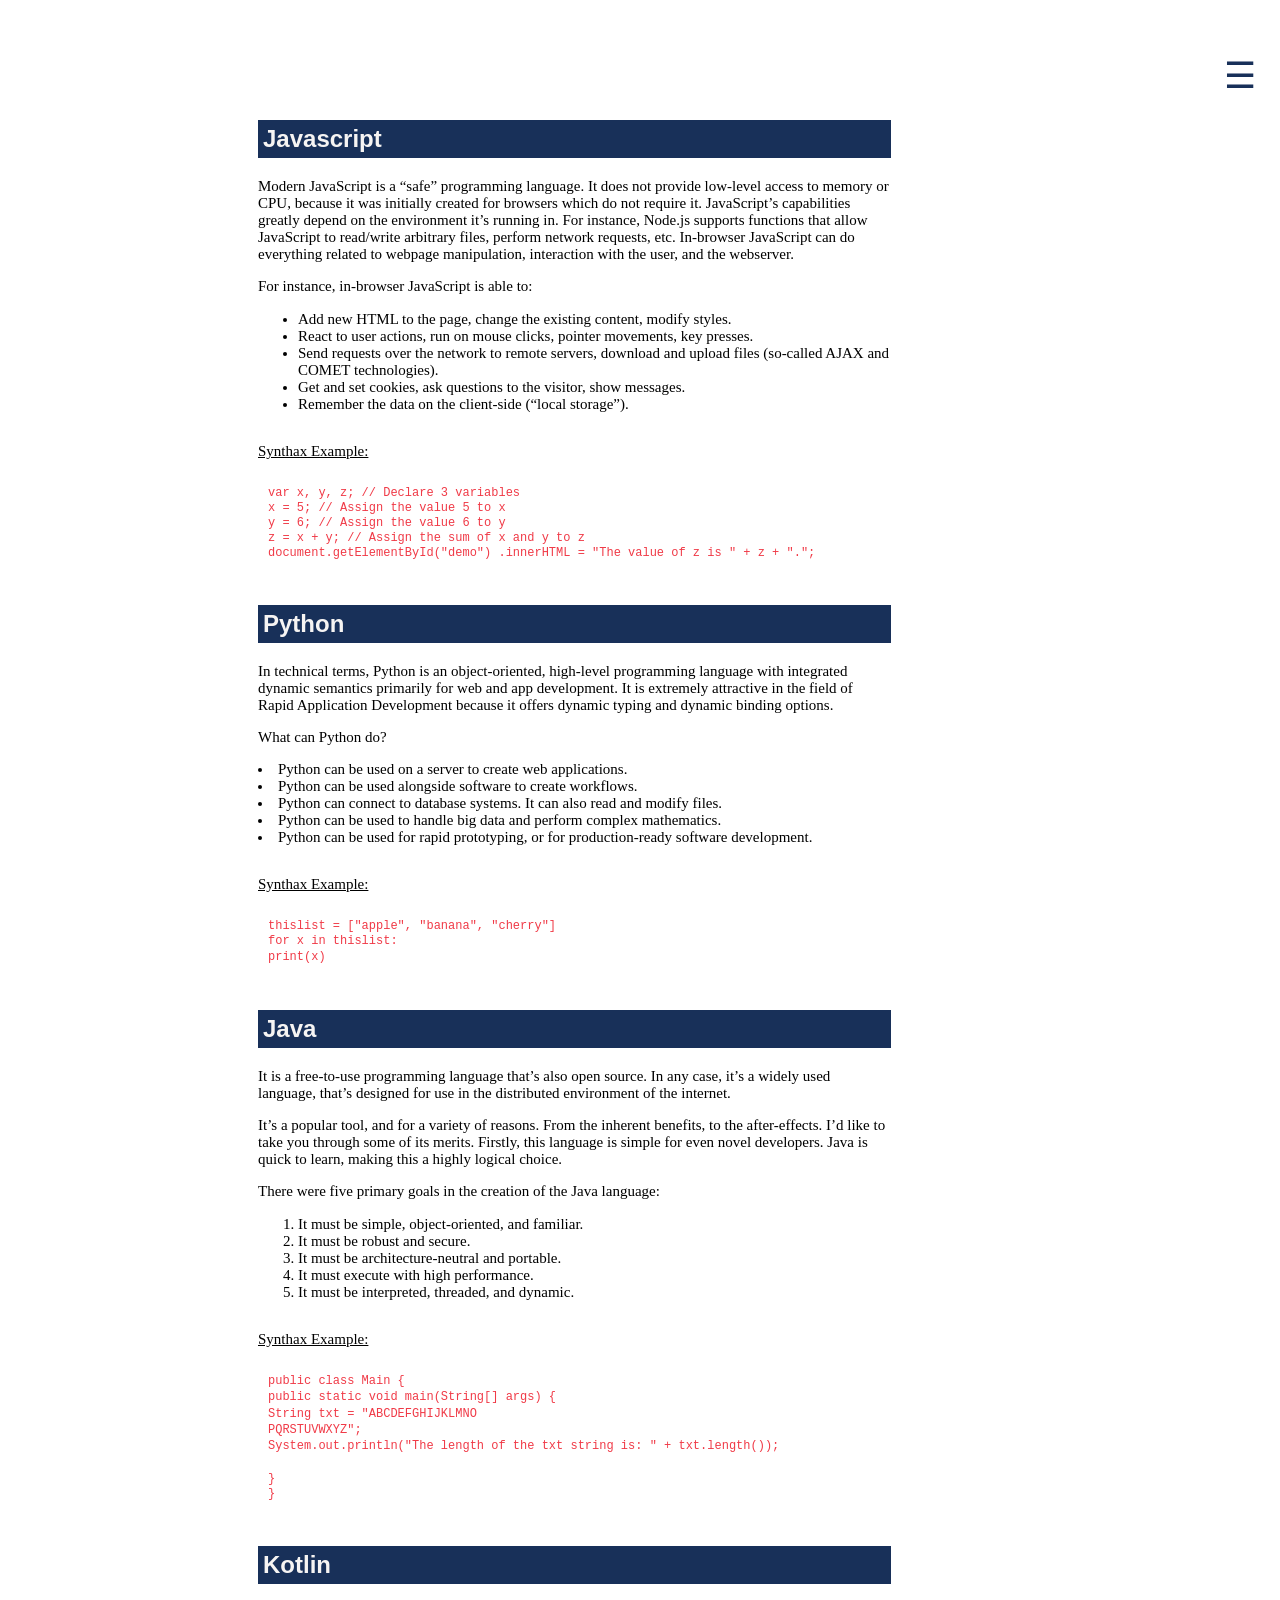
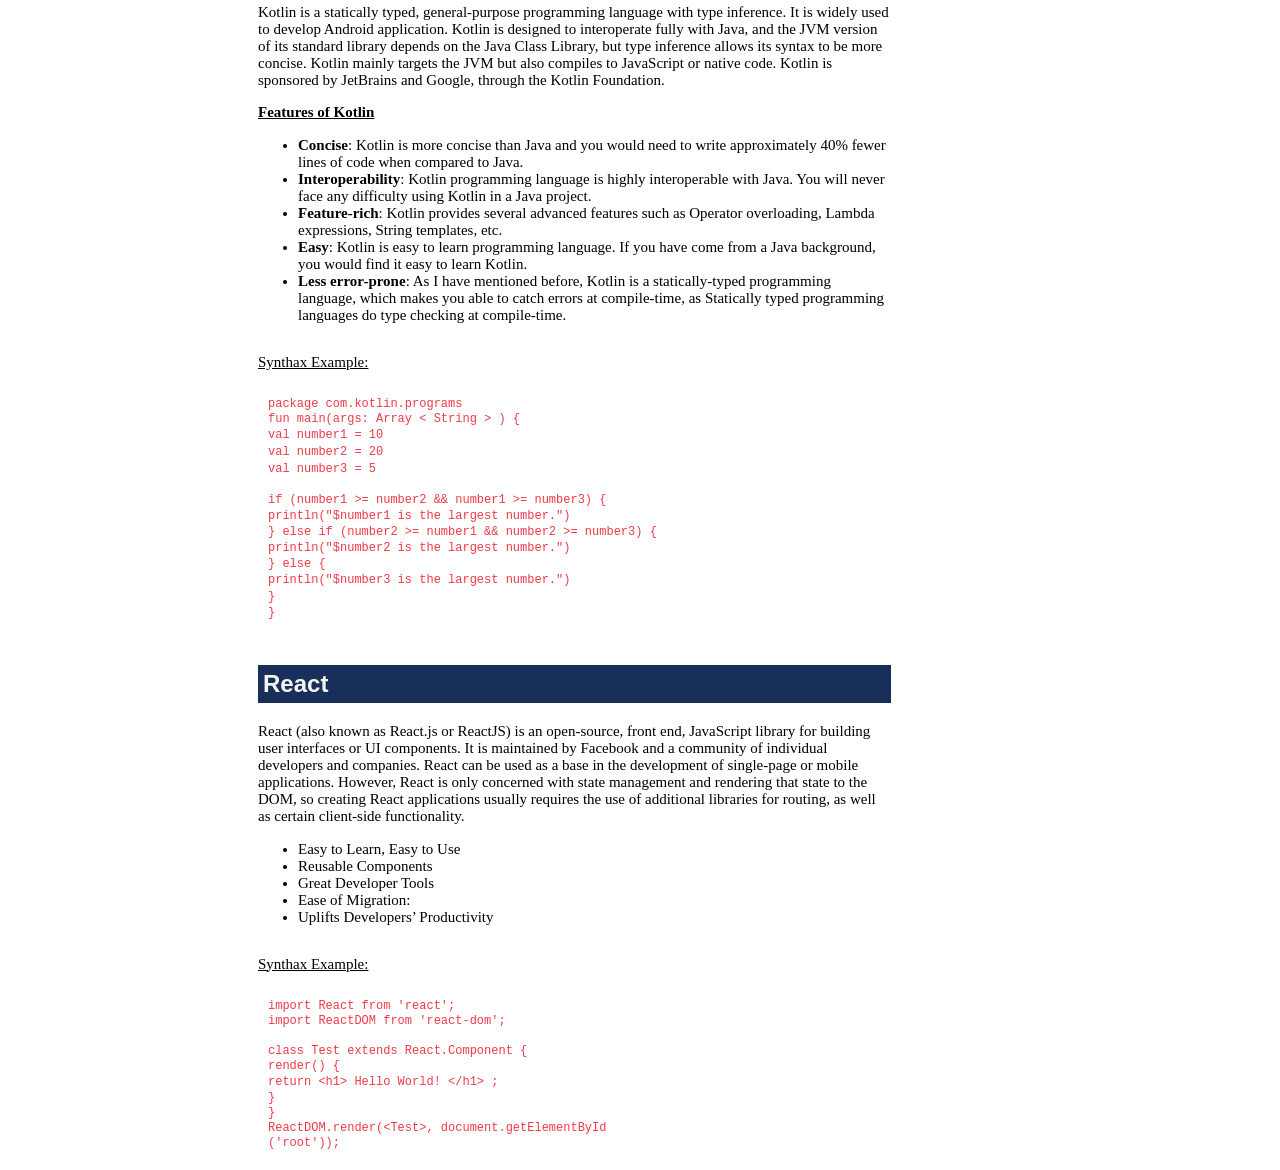
==== commit a8c8c10a: "Add separate CSS files for Mobile and Desktop Add Javascript File Update HTML" ====
--- a/index.html
+++ b/index.html
@@ -1,19 +1,21 @@
-    <!DOCTYPE html>
+    <!DOCTYPE html>    
     <html>
         <head>
             <title>Programming Languages</title>
+            <script src="https://cdn.freecodecamp.org/testable-projects-fcc/v1/bundle.js"></script>
             <meta charset="utf-8">
             <meta name="viewport" content="width=device-width, initial-scale=1, shrink-to-fit=no">    
-            <script src="https://cdn.freecodecamp.org/testable-projects-fcc/v1/bundle.js"></script>
             <meta name="viewport" content="width=device-width, initial-scale=1, shrink-to-fit=no">
-            <link href="css/documentation.css" rel="stylesheet" type="text/css">
+            <link href="css/desktop.css" rel="stylesheet" type="text/css">
+            <link href="css/mobile.css" rel="stylesheet" type="text/css">
+            <script src="css/documentation.js"></script>
         </head>
         <body>
             <nav id="navbar">
                 <header><p>Menu</p></header>
                     <!-- FOR MOBILE MENU-->
                     <label for="toggle-mobile-menu" aria-label="Menu">&#9776;</label>
-                    <input id="toggle-mobile-menu" type="checkbox" />
+                    <input id="toggle-mobile-menu" type="checkbox"/>
                     <!-- MENU -->
                     <ul id ="main-menu" class="nav nav-pills left sticky-top">
                         <li> <a class="nav-link javascript" href="#Javascript">Javascript</a></li>
@@ -189,4 +191,6 @@
 
 
         </body>
-    </html>+    </html>
+
+    
--- a/css/desktop.css
+++ b/css/desktop.css
@@ -0,0 +1,117 @@
+/* COLORS
+celtic blue - 276FBF
+space cadet - 183059
+background cultured - F6F4F3
+redwood - AF5B5B
+accent redsalsa - F03A47 
+*/
+
+/* NAVBAR FOR DESKTOP ------------------------------------------------------------------------------------------------- */
+@media only screen and (min-width: 1366px) {
+    #navbar {
+    font-size: larger;
+    text-align: center;
+    background-color:#183059;
+    height: fit-content;
+    margin-top: 1%;
+    flex-shrink: 1;
+    position: fixed;
+}
+
+
+#navbar header {
+    background-color: #276FBF;
+    font-size: 21px;
+    padding: 6px;
+}
+
+#navbar p {
+    display: block;
+    align-items: center;
+    font-size: 19px;
+    color: #F6F4F3;
+}
+
+#navbar li {
+    list-style-type: none;
+    margin-top:80%;
+}
+
+#navbar a {
+    text-decoration: none;
+    color: black;
+    padding: 2px;
+    color: #F6F4F3;
+}
+
+#navbar a:hover {
+    text-decoration: none;
+    color: black;
+    background-color: #F03A47;
+    padding: 2px;
+    color: #F6F4F3;
+}
+
+#navbar label {
+    opacity: 0;
+}
+
+#toggle-mobile-menu {
+    opacity: 0;
+}
+
+
+/* BODY -------------------------------------------------------------------------------------------------------------- */
+body {
+    margin: 5px 10px 10px 5px;
+    display: flex;
+    flex-basis: initial;
+    flex-direction: row;
+    flex-flow: row;
+}
+
+.left {
+    margin-top: 5px;
+    margin-left: 25px;
+    margin-right: 60px;
+}
+
+#main-doc {
+    flex-wrap: wrap;    
+    margin-left: 20%;
+    width: 50%;
+    flex-shrink: 1;
+}
+
+#main-doc p {
+    font-size: 19px;
+}
+    
+#main-doc li {
+    font-size: 19px;
+}
+    
+.main-section {
+    margin-top: 35px;
+}
+    
+
+h2 {
+    font-family: 'Trebuchet MS', 'Lucida Sans Unicode', 'Lucida Grande', 'Lucida Sans', Arial, sans-serif;
+    background-color: #183059;
+    color: #F6F4F3 !important;
+    padding: 5px;
+}
+
+.alt-p{
+    margin-top: 30px;
+    text-decoration: underline;
+}
+
+/* GREEN CODE */
+.coding {
+padding: 12px;
+color: #F03A47;
+max-width: 100%;
+}
+}
--- a/css/mobile.css
+++ b/css/mobile.css
@@ -0,0 +1,132 @@
+/* COLORS
+celtic blue - 276FBF
+space cadet - 183059
+background cultured - F6F4F3
+redwood - AF5B5B
+accent redsalsa - F03A47 
+*/
+
+/* NAVBAR FOR TABLETS/MOBILE ------------------------------------------------------------------------------------------------- */
+@media only screen and (max-width: 1365px) {
+
+#navbar p {
+    opacity: 0;
+}
+ 
+#navbar #main-menu,
+#navbar > input {
+    display: none;
+}
+ 
+#navbar > label {
+    display: block;
+    font-size: 36px;
+    color: #183059;
+    position:fixed;
+    right: 20px;
+    width: 36px;
+    padding: 0;
+    cursor: pointer;
+    -webkit-touch-callout: none;
+    -webkit-user-select: none;
+    -khtml-user-select: none;
+    -moz-user-select: none;
+    -ms-user-select: none;
+    user-select: none;
+}
+ 
+#navbar > input:checked + #main-menu {
+    max-width: fit-content;
+    right: 10px;
+    margin-top: 60px;
+    display: block;
+    clear: both;
+    top: 36px;
+    position: fixed;
+    background: #183059;
+    color: #F6F4F3;
+}
+ 
+#navbar ul li {
+    display: block;
+    padding: 12px;
+    margin-right: 40px;
+}
+ 
+#navbar a {
+    text-decoration: none;
+    color: #F6F4F3;
+}
+ 
+#navbar a:hover {
+    text-decoration: none;
+    color: #183059;
+    background-color: #F03A47;
+    padding: 2px;
+    color: #F6F4F3;
+}   
+
+/* BODY -------------------------------------------------------------------------------------------------------------- */
+
+body {
+    margin: 5px 10px 10px 5px;
+    display: flex;
+    flex-basis: initial;
+    flex-direction: column;
+    flex-flow: column;
+}
+
+.left {
+    margin-top: 5px;
+    margin-left: 25px;
+    margin-right: 60px;
+}
+
+
+#main-doc {
+    flex-wrap: wrap;    
+    margin-left: 20%;
+    width: 50%;
+    flex-shrink: 1;
+}
+
+#main-doc {
+    flex-wrap: wrap;
+    margin-left: 20%;
+    width: 50%;
+    flex-shrink: 1;
+    margin-top: 30px;
+}
+
+#main-doc p {
+    font-size: 15px;
+}
+
+#main-doc li {
+    font-size: 15px;
+}
+
+.main-section {
+    margin-top: 35px;
+}
+
+h2 {
+    font-family: 'Trebuchet MS', 'Lucida Sans Unicode', 'Lucida Grande', 'Lucida Sans', Arial, sans-serif;
+    background-color: #183059;
+    color: #F6F4F3 !important;
+    padding: 5px;
+}
+
+.alt-p{
+    margin-top: 30px;
+    text-decoration: underline;
+}
+
+/* GREEN CODE */
+.coding {
+    font-size: 12px;
+    padding: 10px;
+    color: #F03A47;
+    max-width: 100%;
+}
+}
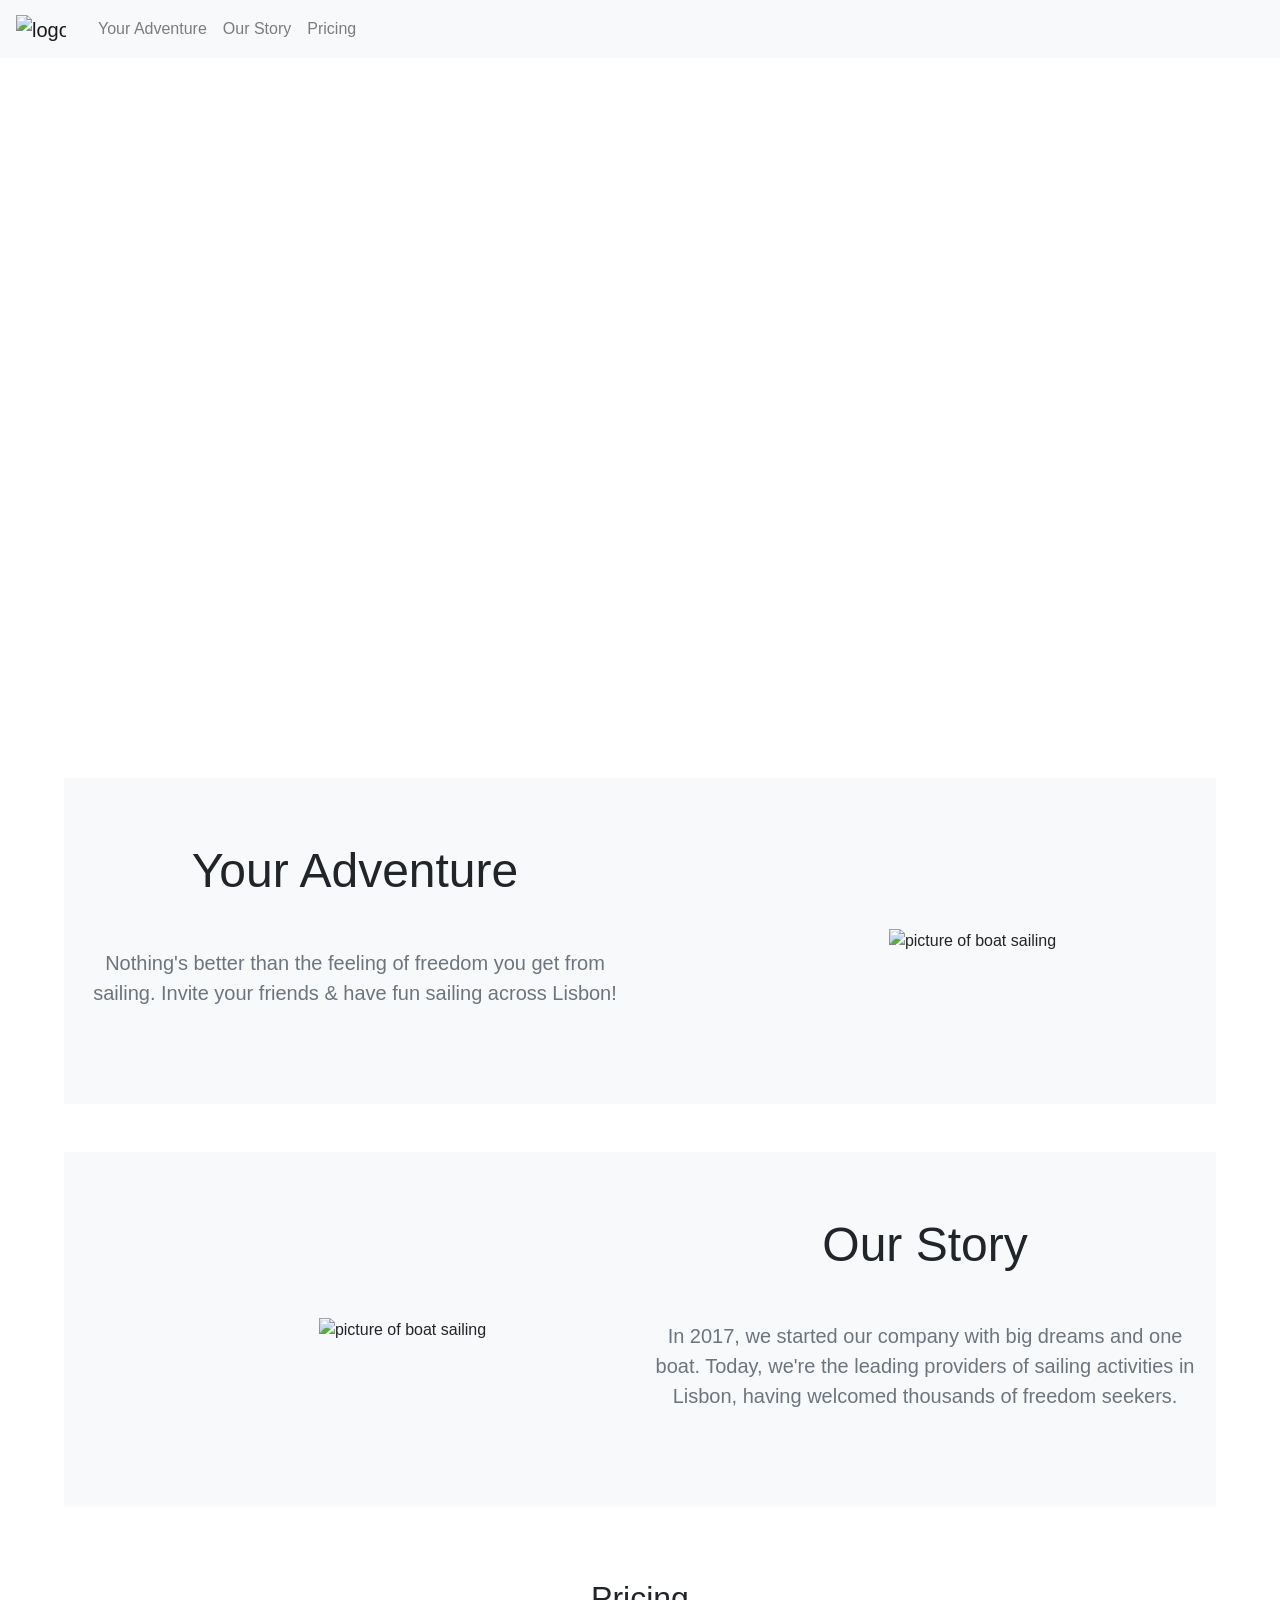
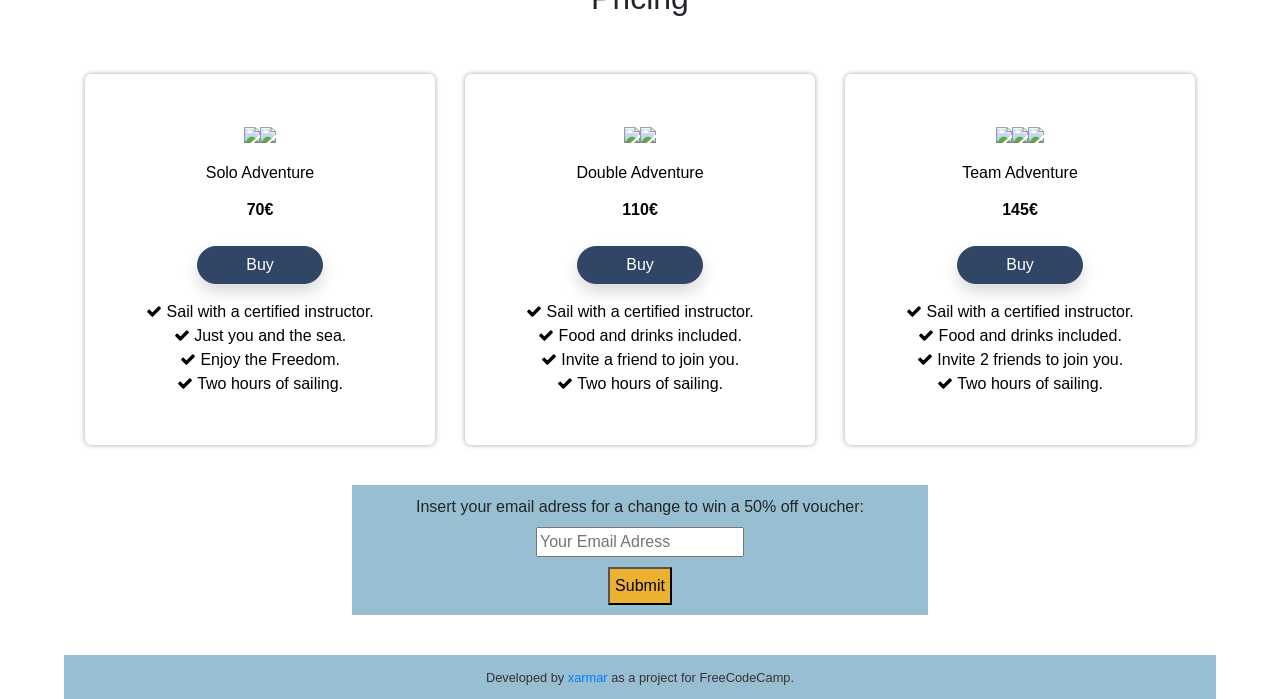
==== commit 84bda4e4: "data I will move" ====
--- a/index.html
+++ b/index.html
@@ -1,196 +1,147 @@
-    <!DOCTYPE html>    
-    <html>
-        <head>
-            <title>Programming Languages</title>
-            <script src="https://cdn.freecodecamp.org/testable-projects-fcc/v1/bundle.js"></script>
-            <meta charset="utf-8">
-            <meta name="viewport" content="width=device-width, initial-scale=1, shrink-to-fit=no">    
-            <meta name="viewport" content="width=device-width, initial-scale=1, shrink-to-fit=no">
-            <link href="css/desktop.css" rel="stylesheet" type="text/css">
-            <link href="css/mobile.css" rel="stylesheet" type="text/css">
-            <script src="css/documentation.js"></script>
-        </head>
-        <body>
-            <nav id="navbar">
-                <header><p>Menu</p></header>
-                    <!-- FOR MOBILE MENU-->
-                    <label for="toggle-mobile-menu" aria-label="Menu">&#9776;</label>
-                    <input id="toggle-mobile-menu" type="checkbox"/>
-                    <!-- MENU -->
-                    <ul id ="main-menu" class="nav nav-pills left sticky-top">
-                        <li> <a class="nav-link javascript" href="#Javascript">Javascript</a></li>
-                        <li> <a class="nav-link python" href="#Python"">Python</a></li>
-                        <li> <a class="nav-link java" href="#Java">Java</a></li>
-                        <li> <a class="nav-link kotlin" href="#Kotlin">Kotlin</a></li>
-                        <li> <a class="nav-link react" href="#React">React</a></li>
-                    </ul>
-            </nav>
-            <main id="main-doc">
-                <section class="main-section" id="Javascript">
-                        <header> 
-                            <h2>Javascript</h2> 
-                        </header>
-                        <p>Modern JavaScript is a “safe” programming language. It does not provide low-level access to memory or CPU, because it was initially created for browsers which do not require it.
+<!DOCTYPE html>
+<html>
+    <head>
+        <meta charset="utf-8">
+        <meta name="viewport" content="width=device-width, initial-scale=1, shrink-to-fit=no">
+        <link rel="stylesheet" href="https://cdn.jsdelivr.net/npm/bootstrap@4.5.3/dist/css/bootstrap.min.css" integrity="sha384-TX8t27EcRE3e/ihU7zmQxVncDAy5uIKz4rEkgIXeMed4M0jlfIDPvg6uqKI2xXr2" crossorigin="anonymous">
+        <link href="https://maxcdn.bootstrapcdn.com/font-awesome/4.4.0/css/font-awesome.min.css" rel="stylesheet"/>
+        <link href="css/landing.css" rel="stylesheet" type="text/css">
+        <script src="https://code.jquery.com/jquery-3.5.1.slim.min.js" integrity="sha384-DfXdz2htPH0lsSSs5nCTpuj/zy4C+OGpamoFVy38MVBnE+IbbVYUew+OrCXaRkfj" crossorigin="anonymous"></script>
+        <script src="https://cdn.jsdelivr.net/npm/bootstrap@4.5.3/dist/js/bootstrap.bundle.min.js" integrity="sha384-ho+j7jyWK8fNQe+A12Hb8AhRq26LrZ/JpcUGGOn+Y7RsweNrtN/tE3MoK7ZeZDyx" crossorigin="anonymous"></script>
+        <script src="https://cdn.freecodecamp.org/testable-projects-fcc/v1/bundle.js"></script>
+        <title>Lisbon Boat Adventure</title>
+    </head>
+    <body class = "text_center general_background">
+        <!-- NAVIGATION BAR -->
+    <header id="header">
+        <nav id="nav-bar" class="navbar navbar-expand-lg navbar-light bg-light navbar fixed-top">
+        <a class="navbar-brand" href="index.html">
+          <img id="header-img" src="https://i.ibb.co/3fz8cZk/logo.png" width="50" alt="logo" class="d-inline-block align-middle mr-2">
+        </a>
+        <button class="navbar-toggler" type="button" data-toggle="collapse" data-target="#navbarSupportedContent" aria-controls="navbarSupportedContent" aria-expanded="false" aria-label="Toggle navigation">
+          <span class="navbar-toggler-icon"></span>
+        </button>
+        <div class="collapse navbar-collapse" id="navbarSupportedContent">
+          <ul class="navbar-nav mr-auto">
+            <li class="nav-item">
+              <a class="nav-link" href="#adventure">Your Adventure</a>
+            </li>
+            <li class="nav-item">
+                <a class="nav-link" href="#ourstory">Our Story</a>
+            </li>
+            <li class="nav-item">
+                <a class="nav-link" href="#pricing">Pricing</a>
+            </li>
+          </ul>
+        </div>
+      </nav>
+    </header>
 
-                            JavaScript’s capabilities greatly depend on the environment it’s running in. For instance, Node.js supports functions that allow JavaScript to read/write arbitrary files, perform network requests, etc.
-                            
-                            In-browser JavaScript can do everything related to webpage manipulation, interaction with the user, and the webserver.
-                            </p>
-                        <p>For instance, in-browser JavaScript is able to:</p>
-                            <ul>
-                                <li>Add new HTML to the page, change the existing content, modify styles.</li>
-                                <li>React to user actions, run on mouse clicks, pointer movements, key presses.</li>
-                                <li>Send requests over the network to remote servers, download and upload files (so-called AJAX and COMET technologies).</li>
-                                <li>Get and set cookies, ask questions to the visitor, show messages.</li>
-                                <li>Remember the data on the client-side (“local storage”).</li>
-                            </ul>
-                            
-                            <p class="alt-p">Synthax Example:</p>
-                            <div class="coding">
-                                <code> 
-                                    var x, y, z;  // Declare 3 variables<br>
-                                    x = 5;    // Assign the value 5 to x<br>
-                                    y = 6;    // Assign the value 6 to y<br>
-                                    z = x + y;  // Assign the sum of x and y to z<br>
-                                    document.getElementById("demo")
-                                    .innerHTML = "The value of z is " + z + ".";
-                                </code>
-                            </div>
+    <!-- VIDEO BANNER -->
+    <br>
+    <br>
+    <br>
 
-                </section>
-                <section class="main-section" id="Python">
-                    <header> 
-                        <h2>Python</h2> 
-                    </header>
-                        <p>In technical terms, Python is an object-oriented, high-level programming language with integrated 
-                            dynamic semantics primarily for web and app development. It is extremely attractive in the field of 
-                            Rapid Application Development because it offers dynamic typing and dynamic binding options. </p>
-                        <p>What can Python do?</p>
-                            <li>Python can be used on a server to create web applications.</li>
-                            <li>Python can be used alongside software to create workflows.</li>
-                            <li>Python can connect to database systems. It can also read and modify files.</li>
-                            <li>Python can be used to handle big data and perform complex mathematics.</li>
-                            <li>Python can be used for rapid prototyping, or for production-ready software development.</li>
-                        
-                            <p class="alt-p">Synthax Example:</p>
-                            <div class="coding">
-                            <code> 
-                            thislist = ["apple", "banana", "cherry"]<br>
-                                for x in thislist:<br>
-                                ㅤㅤㅤㅤprint(x)<br>
-                            </code>
+    <div class="embed-responsive embed-responsive-16by9">
+        <iframe id="video" class="embed-responsive-item" src="https://www.youtube.com/embed/KiWeQXK3Osk"></iframe>
+      </div>
+
+    <br id="adventure">
+    <br>
+         <!-- HERO BANNERS 1 -->
+         <section class="hero-banner bg-light py-5">
+            <div class="container">
+                <div class="row row align-items-center">
+                    <div class="col-lg-5 offset-lg-1 order-lg-1">
+                        <img src="https://external-content.duckduckgo.com/iu/?u=http%3A%2F%2Fgodiscoverportugal.com%2Fwp-content%2Fuploads%2F2016%2F06%2FIMG_5545.jpg&f=1&nofb=1" class="img-fluid reduceimg" alt="picture of boat sailing">
+                    </div>
+                    <div class="col-lg-6">
+                        <h1 class="mt-3">Your Adventure</h1>
+                        <p class="lead text-secondary my-5">Nothing's better than the feeling of freedom you get from sailing. Invite your friends & have fun sailing across Lisbon! </p>
+                    </div>
+                </div>
+            </div>
+        </section>
+        
+        <br id="ourstory">
+        <br>
+             <!-- HERO BANNER 2 -->
+        <section class="hero-banner bg-light py-5">
+        <div class="container">
+            <div class="row row align-items-center">
+                <div class="col-lg-5 offset-lg-1 order-lg-0">
+                    <img src="https://external-content.duckduckgo.com/iu/?u=https%3A%2F%2Faufpassen-um-red.com%2Fimages%2FusIrkkXscws0OwmwLK95YgHaE8.jpg&f=1&nofb=1" class="img-fluid reduceimg" alt="picture of boat sailing">
+                </div>
+                <div class="col-lg-6">
+                    <h1 class="mt-3">Our Story</h1>
+                    <p class="lead text-secondary my-5">In 2017, we started our company with big dreams and one boat. Today, we're the leading providers of sailing activities in Lisbon, having welcomed thousands of freedom seekers.</p>
+                </div>
+            </div>
+        </div>
+        </section>
+
+        
+        <br id="pricing">
+        <br>
+        <br>
+        <!-- PRICING TABLE -->
+        <h2>Pricing</h2>
+        <div id="pricing-table" class="container mt-5">
+            <div class="row">
+                <div class="col-md-4">
+                    <div class="pricing-card p-3 text-center py-5 mt-2">
+                        <div class="images"><img src="https://external-content.duckduckgo.com/iu/?u=http%3A%2F%2Fwww.drawingskill.com%2Fwp-content%2Fuploads%2F2%2FBoat-Realistic-Drawing.png&f=1&nofb=1" width="50"><img src="https://external-content.duckduckgo.com/iu/?u=http%3A%2F%2Fwww.drawingskill.com%2Fwp-content%2Fuploads%2F2%2FBoat-Realistic-Drawing.png&f=1&nofb=1" width="50"></div>
+                        <h6 class="mt-3">Solo Adventure</h6><span class="d-block font-weight-bold mt-3">70€</span><span class="d-block"></span><button class="btn btn-primary shadow mt-4 px-5 rounded-pill" type="button">Buy</button>
+                        <div class="mt-3">
+                            <span class="d-block"><i class="fa fa-check"></i>&nbsp;Sail with a certified instructor.</span>
+                            <span class="d-block"><i class="fa fa-check"></i>&nbsp;Just you and the sea.</span>
+                            <span class="d-block"><i class="fa fa-check"></i>&nbsp;Enjoy the Freedom.</span>
+                            <span class="d-block"><i class="fa fa-check"></i>&nbsp;Two hours of sailing.</span>
                         </div>
-                </section>
-                <section class="main-section" id="Java">
-                    <header> 
-                        <h2>Java</h2> 
-                    </header>
-                        <p>It is a free-to-use programming language that’s also open source. In any case, it’s a widely used language, that’s designed for use in the distributed environment of the internet.</p>
-                        <p>It’s a popular tool, and for a variety of reasons. From the inherent benefits, to the after-effects. I’d 
-                            like to take you through some of its merits. Firstly, this language is simple for even novel developers. 
-                            Java is quick to learn, making this a highly logical choice.</p>
-                        <p>There were five primary goals in the creation of the Java language:</p>
-                            <ol>
-                                <li>It must be simple, object-oriented, and familiar.</li>
-                                <li>It must be robust and secure.</li>
-                                <li>It must be architecture-neutral and portable.</li>
-                                <li>It must execute with high performance.</li>
-                                <li>It must be interpreted, threaded, and dynamic.</li>
-                            </ol>
-                    
-                    <p class="alt-p">Synthax Example:</p>
-                        <div class="coding">
-                            <code> 
-                                public class Main {<br>
-                                    ㅤㅤpublic static void main(String[] args) {<br>
-                                        ㅤㅤString txt = "ABCDEFGHIJKLMNO<br>
-                                            PQRSTUVWXYZ";<br>
-                                        ㅤㅤSystem.out.println("The length of the txt string is: " + txt.length());<br>
-                                        ㅤㅤ<br>}
-                                       <br> }
-                            </code>
+                    </div>
+                </div>
+                <div class="col-md-4">
+                    <div class="pricing-card p-3 text-center py-5 mt-2">
+                        <div class="images"><img src="https://external-content.duckduckgo.com/iu/?u=http%3A%2F%2Fwww.drawingskill.com%2Fwp-content%2Fuploads%2F2%2FBoat-Realistic-Drawing.png&f=1&nofb=1" width="50"><img src="https://external-content.duckduckgo.com/iu/?u=http%3A%2F%2Fwww.drawingskill.com%2Fwp-content%2Fuploads%2F2%2FBoat-Realistic-Drawing.png&f=1&nofb=1" width="50"></div>
+                        <h6 class="mt-3"> Double Adventure</h6><span class="d-block font-weight-bold mt-3">110€</span><span class="d-block"></span><button class="btn btn-primary shadow mt-4 px-5 rounded-pill" type="button">Buy</button>
+                        <div class="mt-3">
+                            <span class="d-block"><i class="fa fa-check"></i>&nbsp;Sail with a certified instructor.</span>
+                            <span class="d-block"><i class="fa fa-check"></i>&nbsp;Food and drinks included.</span>
+                            <span class="d-block"><i class="fa fa-check"></i>&nbsp;Invite a friend to join you.</span>
+                            <span class="d-block"><i class="fa fa-check"></i>&nbsp;Two hours of sailing.</span>
                         </div>
+                    </div>
+                </div>
+                <div class="col-md-4">
+                    <div class="pricing-card p-3 text-center py-5 mt-2">
+                        <div class="images"><img src="https://external-content.duckduckgo.com/iu/?u=http%3A%2F%2Fwww.drawingskill.com%2Fwp-content%2Fuploads%2F2%2FBoat-Realistic-Drawing.png&f=1&nofb=1" width="50"><img src="https://external-content.duckduckgo.com/iu/?u=http%3A%2F%2Fwww.drawingskill.com%2Fwp-content%2Fuploads%2F2%2FBoat-Realistic-Drawing.png&f=1&nofb=1" width="50"><img src="https://external-content.duckduckgo.com/iu/?u=http%3A%2F%2Fwww.drawingskill.com%2Fwp-content%2Fuploads%2F2%2FBoat-Realistic-Drawing.png&f=1&nofb=1" width="50"></div>
+                        <h6 class="mt-3">Team Adventure</h6><span class="d-block font-weight-bold mt-3">145€</span><span class="d-block"></span><button class="btn btn-primary shadow mt-4 px-5 rounded-pill" type="button">Buy</button>
+                        <div class="mt-3">
+                            <span class="d-block"><i class="fa fa-check"></i>&nbsp;Sail with a certified instructor.</span>
+                            <span class="d-block"><i class="fa fa-check"></i>&nbsp;Food and drinks included.</span>
+                            <span class="d-block"><i class="fa fa-check"></i>&nbsp;Invite 2 friends to join you.</span>
+                            <span class="d-block"><i class="fa fa-check"></i>&nbsp;Two hours of sailing.</span>
+                        </div>
+                    </div>
+                </div>
+            </div>
+        </div>
 
-                </section>
-                <section class="main-section" id="Kotlin">
-                    <header> 
-                        <h2>Kotlin</h2> 
-                    </header>
-                        <p>Kotlin is a statically typed, general-purpose programming language with type inference. It is widely used 
-                            to develop Android application. Kotlin is designed to interoperate fully with Java, and the JVM version of 
-                            its standard library depends on the Java Class Library, but type inference allows its syntax to be more 
-                            concise. Kotlin mainly targets the JVM but also compiles to JavaScript or native code. Kotlin is sponsored 
-                            by JetBrains and Google, through the Kotlin Foundation.</p>
-                        <p> <strong><u>Features of Kotlin</u></strong></p>
-                        <ul>
-                            <li><strong>Concise</strong>: Kotlin is more concise than Java and you would need to write approximately 40% fewer lines of code when compared to Java.</li>
-                            <li><strong>Interoperability</strong>: Kotlin programming language is highly interoperable with Java. You will never face any difficulty using Kotlin in a Java project.</li>
-                            <li><strong>Feature-rich</strong>: Kotlin provides several advanced features such as Operator overloading, Lambda expressions, String templates, etc.</li>
-                            <li><strong>Easy</strong>: Kotlin is easy to learn programming language. If you have come from a Java background, you would find it easy to learn Kotlin.</li>
-                            <li><strong>Less error-prone</strong>: As I have mentioned before, Kotlin is a statically-typed programming language, which makes you able to catch errors at compile-time, as Statically typed programming languages do type checking at compile-time.</li>
-                        </ul>
-                        <p class="alt-p">Synthax Example:</p>
-                        <div class="coding">
-                            <code> 
-                                package com.kotlin.programs
-                                <br>
-                                fun main(args: Array < String > ) {
-                                <br>
-                                ㅤㅤval number1 = 10<br>
-                                ㅤㅤval number2 = 20<br>
-                                ㅤㅤval number3 = 5<br>
-                                    <br>
-                                if (number1 >= number2 && number1 >= number3) {<br>
-                                    ㅤㅤprintln("$number1 is the largest number.")<br>
-                                } else if (number2 >= number1 && number2 >= number3) {<br>
-                                    ㅤㅤprintln("$number2 is the largest number.")<br>
-                                } else {<br>
-                                    ㅤㅤprintln("$number3 is the largest number.")<br>
-                                    ㅤㅤ}<br>
-                                }
-                            </code>
-                        </div>
+        <!-- FORM FOR EMAIL ADDRESS-->
+             
+            </div>
+            <form id="form" action="https://www.freecodecamp.com/email-submit" method="post">
+                <label id="label-email" for="email">Insert your email adress for a change to win a 50% off voucher:</label>
+                <input id="email" type="email" name="email" required placeholder="Your Email Adress">
+                <input id="submit" type="submit">
+            </form>   
 
-                </section>
-                <section class="main-section" id="React">
-                    <header> 
-                        <h2>React</h2> 
-                    </header>
-                        <p>React (also known as React.js or ReactJS) is an open-source, front end, JavaScript library for building 
-                            user interfaces or UI components. It is maintained by Facebook and a community of individual developers 
-                            and companies. React can be used as a base in the development of single-page or mobile applications. 
-                            However, React is only concerned with state management and rendering that state to the DOM, so creating 
-                            React applications usually requires the use of additional libraries for routing, as well as certain 
-                            client-side functionality.</p>
-                        <ul>
-                            <li>Easy to Learn, Easy to Use</li>
-                            <li>Reusable Components</li>
-                            <li>Great Developer Tools</li>
-                            <li>Ease of Migration:</li>
-                            <li>Uplifts Developers’ Productivity</li>
+        <!-- FOOTER -->
+        <footer class="footer">
+            <div class="container text-center">
+                <small style="color: #353137">Developed by <a href="https://github.com/xarmar"">xarmar</a> as a project for FreeCodeCamp.</small>
+            </div>
+        </footer>
+                </body>
 
-                        </ul>
-                        <p class="alt-p">Synthax Example:</p>
-                        <div class="coding">
-                            <code> 
-                                import React from 'react';<br>
-                                import ReactDOM from 'react-dom';<br>
-                                <br>
-                                class Test extends React.Component {<br>
-                                render() {<br>
-                                    ㅤㅤreturn &lth1&gt Hello World! &lt/h1&gt ;<br>
-                                }<br>
-                                }<br>
-
-                                ReactDOM.render(&ltTest&gt, document.getElementById<br>
-                                ('root'));<br>
-                            </code>
-                        </div>
-                </section>
-            </main>
-
-
-        </body>
-    </html>
-
-    +</html>
--- a/css/landing.css
+++ b/css/landing.css
@@ -0,0 +1,151 @@
+/* Website Colors 
+F8F7F6 - background color
+98BFD1 - light blue
+2094E6 - cyanish blue
+EDB132 - yellow (accent colour)
+353137 - blackish (text color)
+*/
+
+/* NAV BAR */
+
+.text_center {
+    text-align: center;
+    margin-left: 5%;
+    margin-right: 5%;
+    padding-top: 10px;
+    padding-bottom: 10px;
+}
+
+
+/* VIDEO BANNER */
+
+/*FORM */
+#form2, #form{
+    margin: 10px auto 40px auto;
+    padding: 10px;
+    max-width: 50%;
+    background-color: #98BFD1 ;
+    text-align:center;
+    background-image:url("https://external-content.duckduckgo.com/iu/?u=https%3A%2F%2Fi.pinimg.com%2F736x%2F1d%2Fbd%2F8a%2F1dbd8a681dc657e811477790bf88a314.jpg&f=1&nofb=1");
+    background-repeat: no-repeat;
+    background-attachment:unset;
+    background-position: center;
+    background-blend-mode:hard-light;
+}
+
+#submit2, #submit {
+    display: block;
+    margin-top: 10px;
+    padding: 5px;
+    margin-right: auto;
+    margin-left: auto;
+    background-color: #EDB132;
+}
+
+#email2, #email {
+    max-width: 90%;
+}
+
+/* Footer */
+footer {
+    display: block;
+    margin-right: auto;
+    margin-left: auto;
+    width: 100%;
+    padding: 10px;
+    text-align: center;
+    z-index: 1;
+    background-color: #98BFD1;
+}
+
+#reduceimg {
+    width: 50%;
+    height: auto;
+}
+
+/* HERO BANNER */
+
+.hero-banner h1 {
+    font-size: 48px;
+}
+.hero-banner .btn {
+    position: relative;
+    overflow: hidden;
+    z-index: 9;
+}
+.hero-banner .btn-primary {
+    color: #2f2f41;
+    background-color: rgba(1, 164, 121, 0.1);
+    border-color: #01a479;
+}
+.hero-banner .btn:before {
+    content: "";
+    background: #8DA242;
+    width: 4px;
+    height: 100%;
+    position: absolute;
+    left: 0;
+    top: 0;
+    z-index: -1;
+    -webkit-transition: all 0.5s ease-in-out 0s;
+    -moz-transition: all 0.5s ease-in-out 0s;
+    -ms-transition: all 0.5s ease-in-out 0s;
+    -o-transition: all 0.5s ease-in-out 0s;
+    transition: all 0.5s ease-in-out 0s;
+}
+.hero-banner .btn:hover:before {
+    width: 100%;
+}
+
+body, html {
+    height: 100%;
+}
+
+.hero-image {
+  background-image: linear-gradient(rgba(0, 0, 0, 0.5), rgba(0, 0, 0, 0.5)), url("https://external-content.duckduckgo.com/iu/?u=http%3A%2F%2F4.bp.blogspot.com%2F_calxOT6kJQM%2FTHWFPpjWY9I%2FAAAAAAAAM9M%2FTpgoKOYDf4I%2Fs1600%2Fdog%2Bwith%2Bmail%2Bdury%2Bdogs.JPG&f=1&nofb=1");
+  height: 50%;
+  background-position: center;
+  background-repeat: no-repeat;
+  background-size: cover;
+  position: relative;
+}
+.hero-text {
+  text-align: center;
+  position: absolute;
+  top: 50%;
+  left: 50%;
+  transform: translate(-50%, -50%);
+  color: white;
+}
+  /* PRICING */
+  .pricing-card {
+    flex-direction: column;
+    min-width: 0;
+    color: #000;
+    word-wrap: break-word;
+    background-color: #fff;
+    background-clip: border-box;
+    border: 1px solid #fff;
+    border-radius: 6px;
+    -webkit-box-shadow: 0px 0px 5px 0px rgb(249, 249, 250);
+    -moz-box-shadow: 0px 0px 5px 0px rgba(212, 182, 212, 1);
+    box-shadow: 0px 0px 5px 0px rgb(161, 163, 164)
+}
+
+.btn-primary,
+.btn-primary:hover,
+.btn-primary:active,
+.btn-primary:visited,
+.btn-primary:focus {
+    background-color: #314666 !important;
+    border-color: #314666 !important
+}
+
+#pricing {
+    text-align: center;
+    font-size: 35px;
+}
+
+#pricing-table  {
+    margin-bottom: 40px;
+}
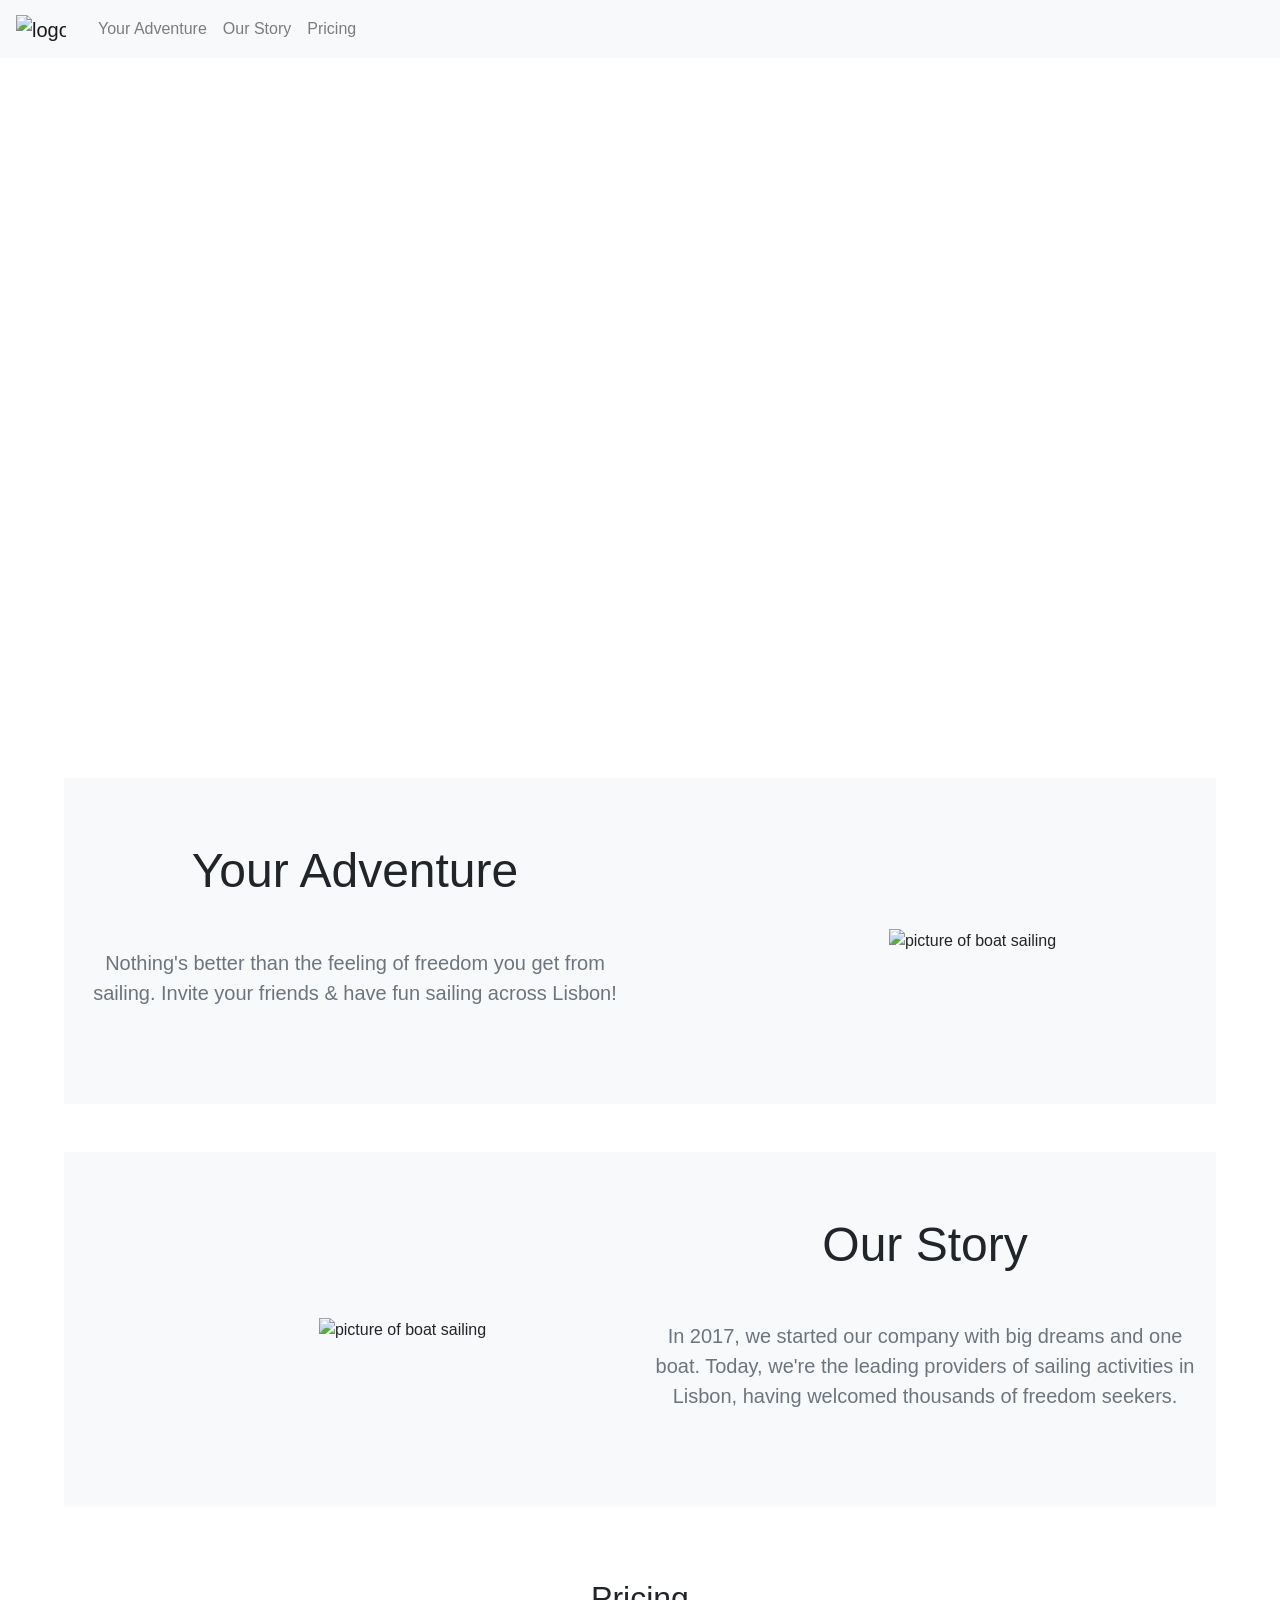
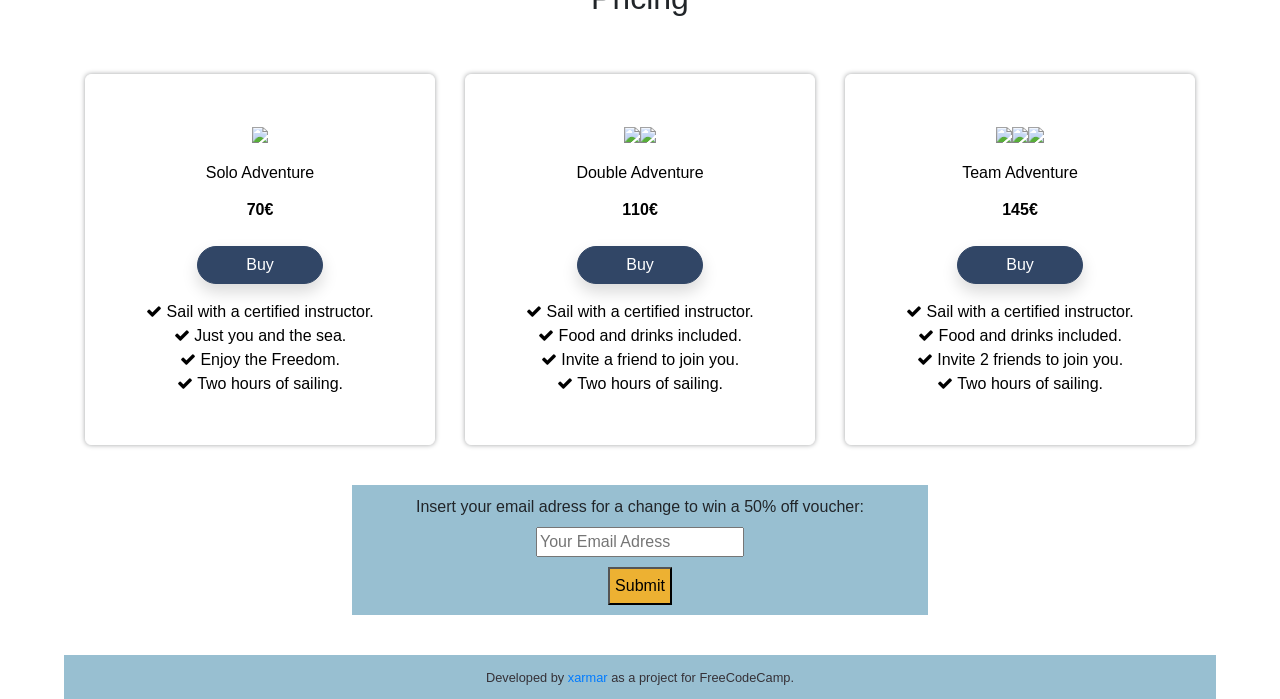
==== commit 418420c8: "Fix pricing table. Removed the extra boat that existed in "Solo Adventure" pricing table." ====
--- a/index.html
+++ b/index.html
@@ -90,7 +90,7 @@
             <div class="row">
                 <div class="col-md-4">
                     <div class="pricing-card p-3 text-center py-5 mt-2">
-                        <div class="images"><img src="https://external-content.duckduckgo.com/iu/?u=http%3A%2F%2Fwww.drawingskill.com%2Fwp-content%2Fuploads%2F2%2FBoat-Realistic-Drawing.png&f=1&nofb=1" width="50"><img src="https://external-content.duckduckgo.com/iu/?u=http%3A%2F%2Fwww.drawingskill.com%2Fwp-content%2Fuploads%2F2%2FBoat-Realistic-Drawing.png&f=1&nofb=1" width="50"></div>
+                        <div class="images"><img src="https://external-content.duckduckgo.com/iu/?u=http%3A%2F%2Fwww.drawingskill.com%2Fwp-content%2Fuploads%2F2%2FBoat-Realistic-Drawing.png&f=1&nofb=1" width="50"></div>
                         <h6 class="mt-3">Solo Adventure</h6><span class="d-block font-weight-bold mt-3">70€</span><span class="d-block"></span><button class="btn btn-primary shadow mt-4 px-5 rounded-pill" type="button">Buy</button>
                         <div class="mt-3">
                             <span class="d-block"><i class="fa fa-check"></i>&nbsp;Sail with a certified instructor.</span>
@@ -144,4 +144,4 @@
         </footer>
                 </body>
 
-</html>+</html>
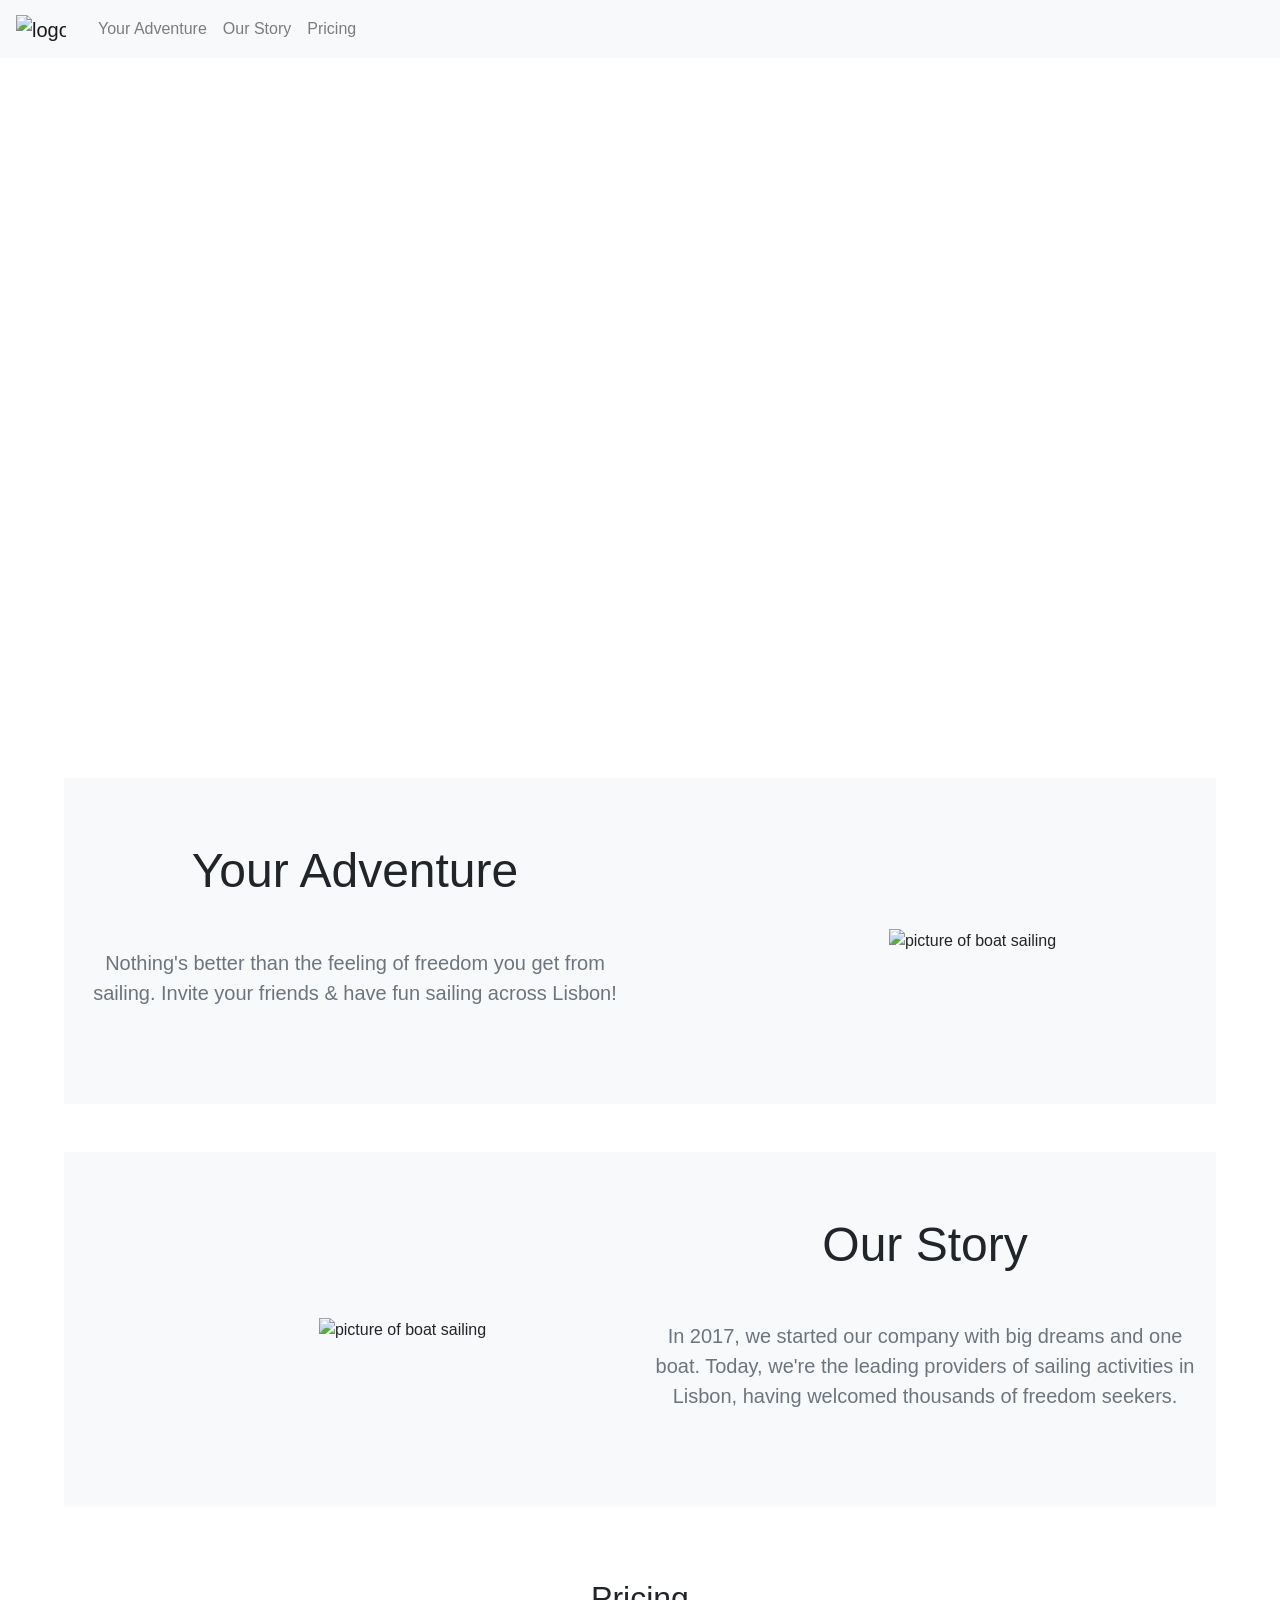
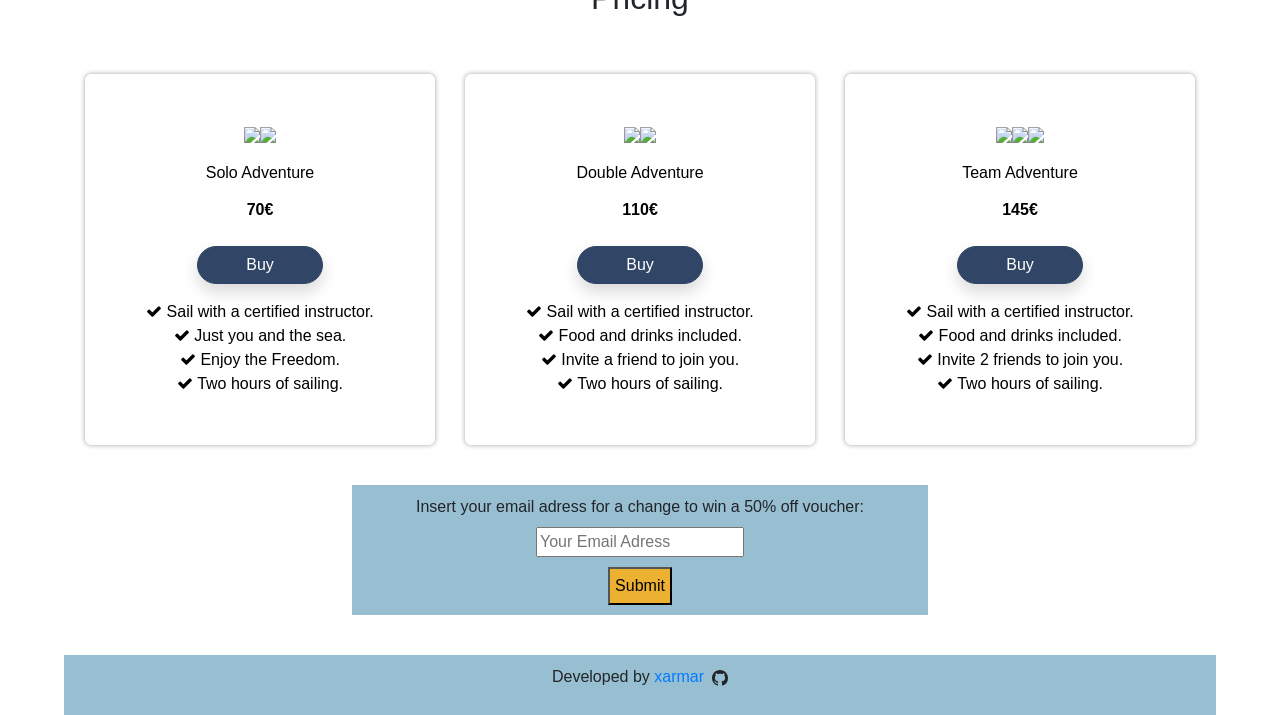
==== commit 6a2edadc: "Change footer content. Add margin-left in footer." ====
--- a/index.html
+++ b/index.html
@@ -90,7 +90,7 @@
             <div class="row">
                 <div class="col-md-4">
                     <div class="pricing-card p-3 text-center py-5 mt-2">
-                        <div class="images"><img src="https://external-content.duckduckgo.com/iu/?u=http%3A%2F%2Fwww.drawingskill.com%2Fwp-content%2Fuploads%2F2%2FBoat-Realistic-Drawing.png&f=1&nofb=1" width="50"></div>
+                        <div class="images"><img src="https://external-content.duckduckgo.com/iu/?u=http%3A%2F%2Fwww.drawingskill.com%2Fwp-content%2Fuploads%2F2%2FBoat-Realistic-Drawing.png&f=1&nofb=1" width="50"><img src="https://external-content.duckduckgo.com/iu/?u=http%3A%2F%2Fwww.drawingskill.com%2Fwp-content%2Fuploads%2F2%2FBoat-Realistic-Drawing.png&f=1&nofb=1" width="50"></div>
                         <h6 class="mt-3">Solo Adventure</h6><span class="d-block font-weight-bold mt-3">70€</span><span class="d-block"></span><button class="btn btn-primary shadow mt-4 px-5 rounded-pill" type="button">Buy</button>
                         <div class="mt-3">
                             <span class="d-block"><i class="fa fa-check"></i>&nbsp;Sail with a certified instructor.</span>
@@ -139,9 +139,11 @@
         <!-- FOOTER -->
         <footer class="footer">
             <div class="container text-center">
-                <small style="color: #353137">Developed by <a href="https://github.com/xarmar"">xarmar</a> as a project for FreeCodeCamp.</small>
+            <p>Developed by <a target="_blank" href="https://github.com/xarmar" >xarmar</a><svg xmlns="http://www.w3.org/2000/svg" width="16" height="16" fill="currentColor" class="bi bi-github" viewBox="0 0 16 16">
+                <path d="M8 0C3.58 0 0 3.58 0 8c0 3.54 2.29 6.53 5.47 7.59.4.07.55-.17.55-.38 0-.19-.01-.82-.01-1.49-2.01.37-2.53-.49-2.69-.94-.09-.23-.48-.94-.82-1.13-.28-.15-.68-.52-.01-.53.63-.01 1.08.58 1.23.82.72 1.21 1.87.87 2.33.66.07-.52.28-.87.51-1.07-1.78-.2-3.64-.89-3.64-3.95 0-.87.31-1.59.82-2.15-.08-.2-.36-1.02.08-2.12 0 0 .67-.21 2.2.82.64-.18 1.32-.27 2-.27.68 0 1.36.09 2 .27 1.53-1.04 2.2-.82 2.2-.82.44 1.1.16 1.92.08 2.12.51.56.82 1.27.82 2.15 0 3.07-1.87 3.75-3.65 3.95.29.25.54.73.54 1.48 0 1.07-.01 1.93-.01 2.2 0 .21.15.46.55.38A8.012 8.012 0 0 0 16 8c0-4.42-3.58-8-8-8z"/>
+              </svg>   </p>
             </div>
         </footer>
                 </body>
 
-</html>
+</html>
--- a/css/landing.css
+++ b/css/landing.css
@@ -148,4 +148,8 @@
 
 #pricing-table  {
     margin-bottom: 40px;
+}
+
+footer svg {
+    margin-left: 8px;
 }
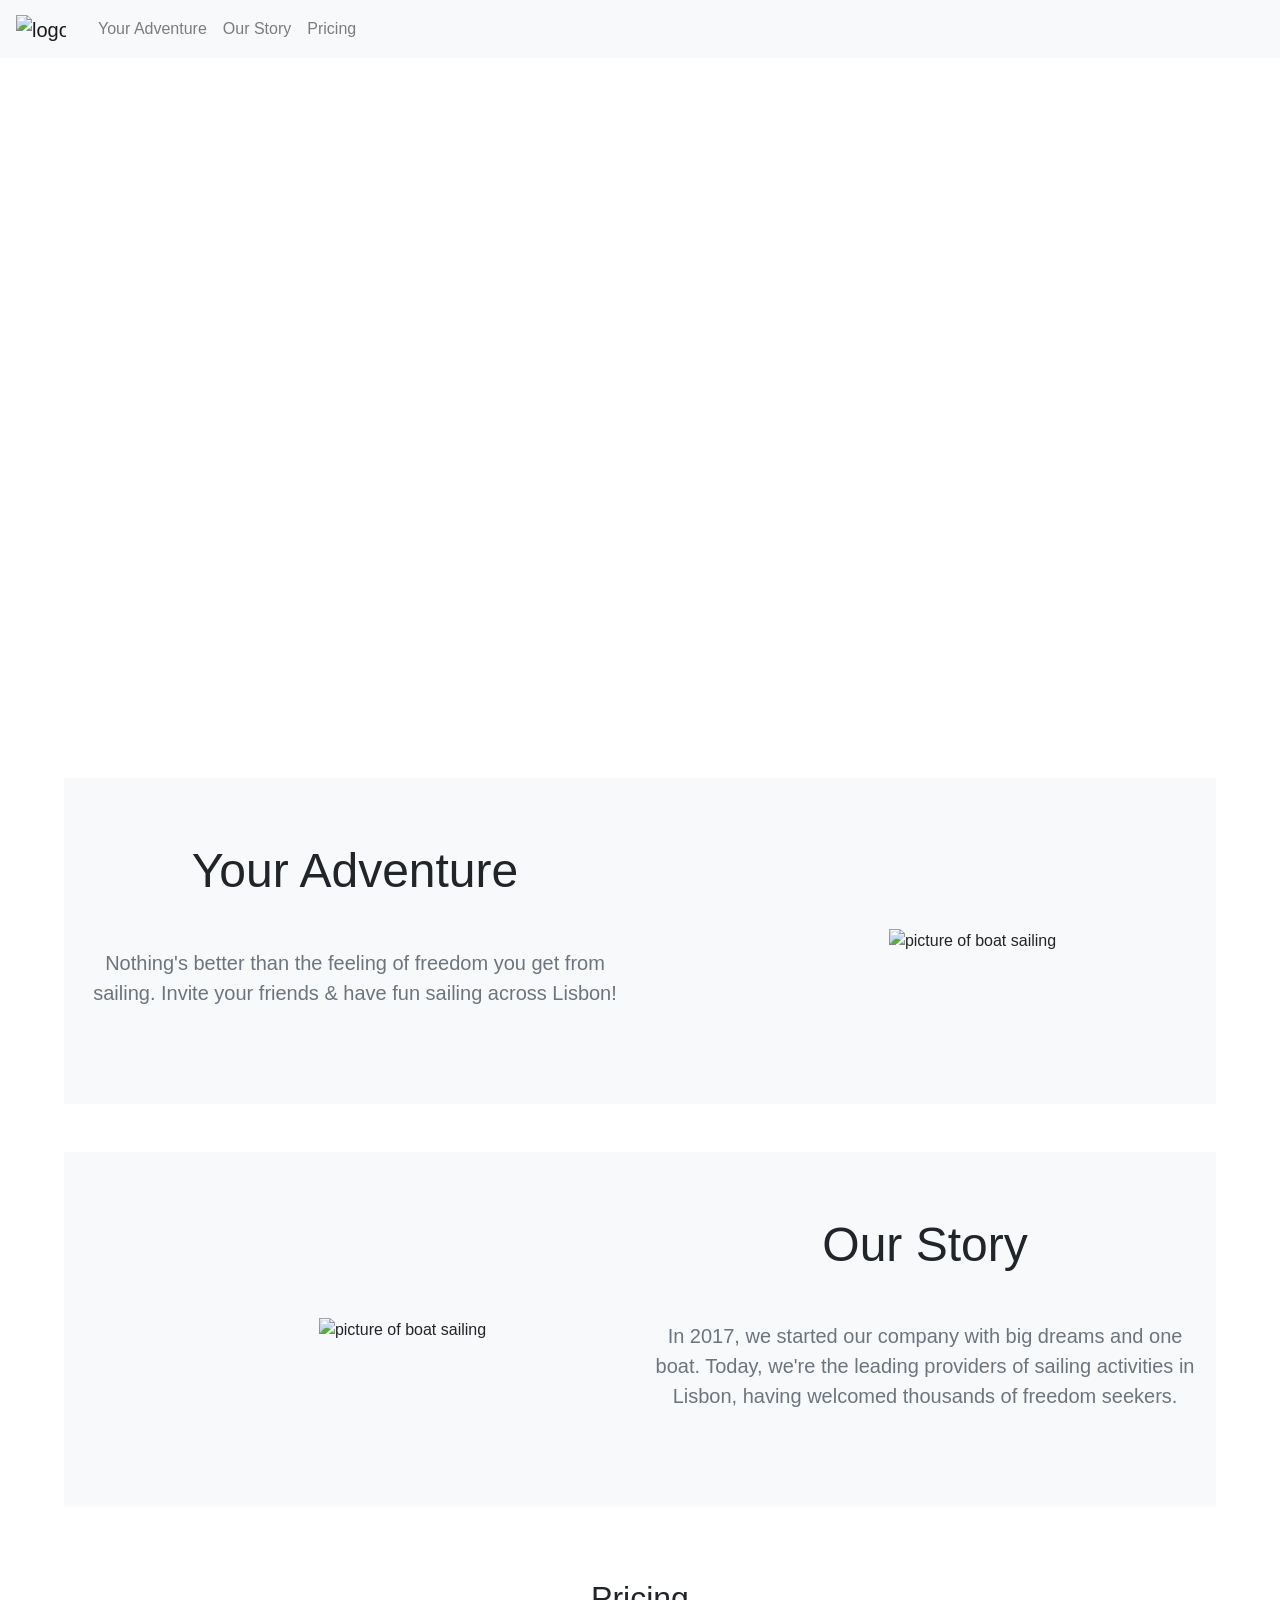
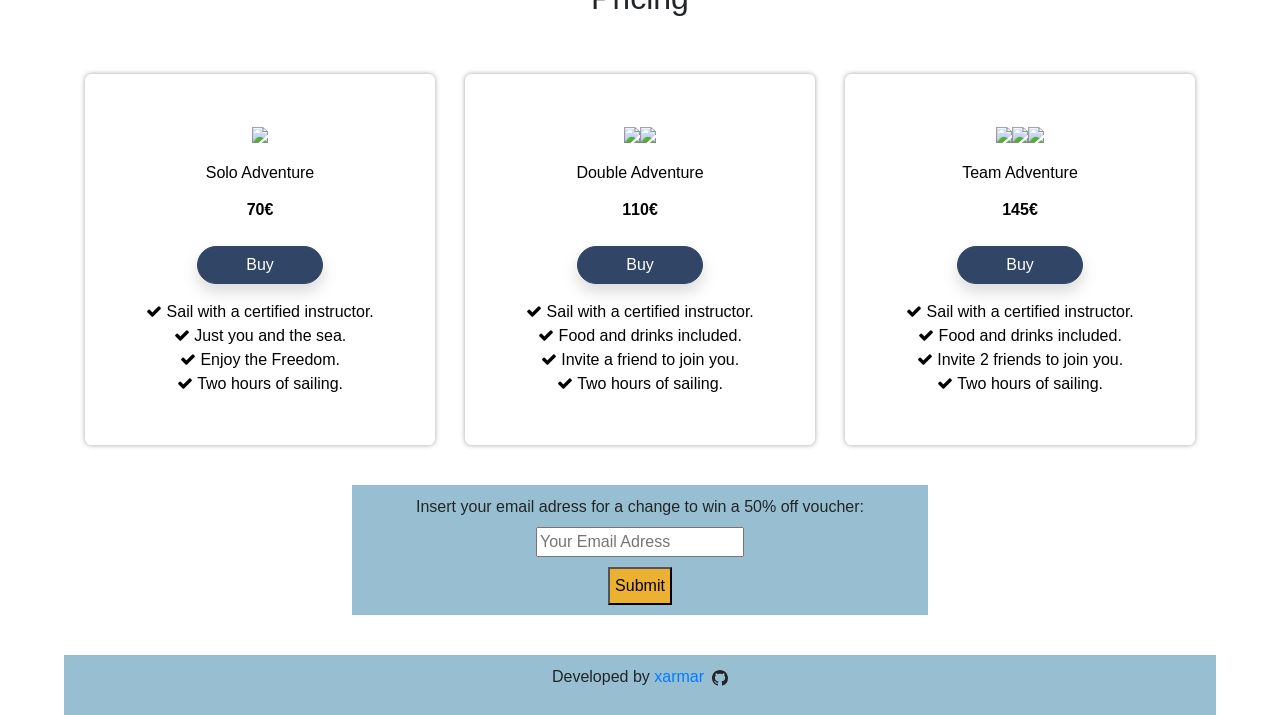
==== commit 156b336f: "Merge pull request #1 from xarmar/gh-pa Change footer content. Add margin-left in footer." ====
--- a/index.html
+++ b/index.html
@@ -90,7 +90,7 @@
             <div class="row">
                 <div class="col-md-4">
                     <div class="pricing-card p-3 text-center py-5 mt-2">
-                        <div class="images"><img src="https://external-content.duckduckgo.com/iu/?u=http%3A%2F%2Fwww.drawingskill.com%2Fwp-content%2Fuploads%2F2%2FBoat-Realistic-Drawing.png&f=1&nofb=1" width="50"><img src="https://external-content.duckduckgo.com/iu/?u=http%3A%2F%2Fwww.drawingskill.com%2Fwp-content%2Fuploads%2F2%2FBoat-Realistic-Drawing.png&f=1&nofb=1" width="50"></div>
+                        <div class="images"><img src="https://external-content.duckduckgo.com/iu/?u=http%3A%2F%2Fwww.drawingskill.com%2Fwp-content%2Fuploads%2F2%2FBoat-Realistic-Drawing.png&f=1&nofb=1" width="50"></div>
                         <h6 class="mt-3">Solo Adventure</h6><span class="d-block font-weight-bold mt-3">70€</span><span class="d-block"></span><button class="btn btn-primary shadow mt-4 px-5 rounded-pill" type="button">Buy</button>
                         <div class="mt-3">
                             <span class="d-block"><i class="fa fa-check"></i>&nbsp;Sail with a certified instructor.</span>
@@ -146,4 +146,4 @@
         </footer>
                 </body>
 
-</html>+</html>
